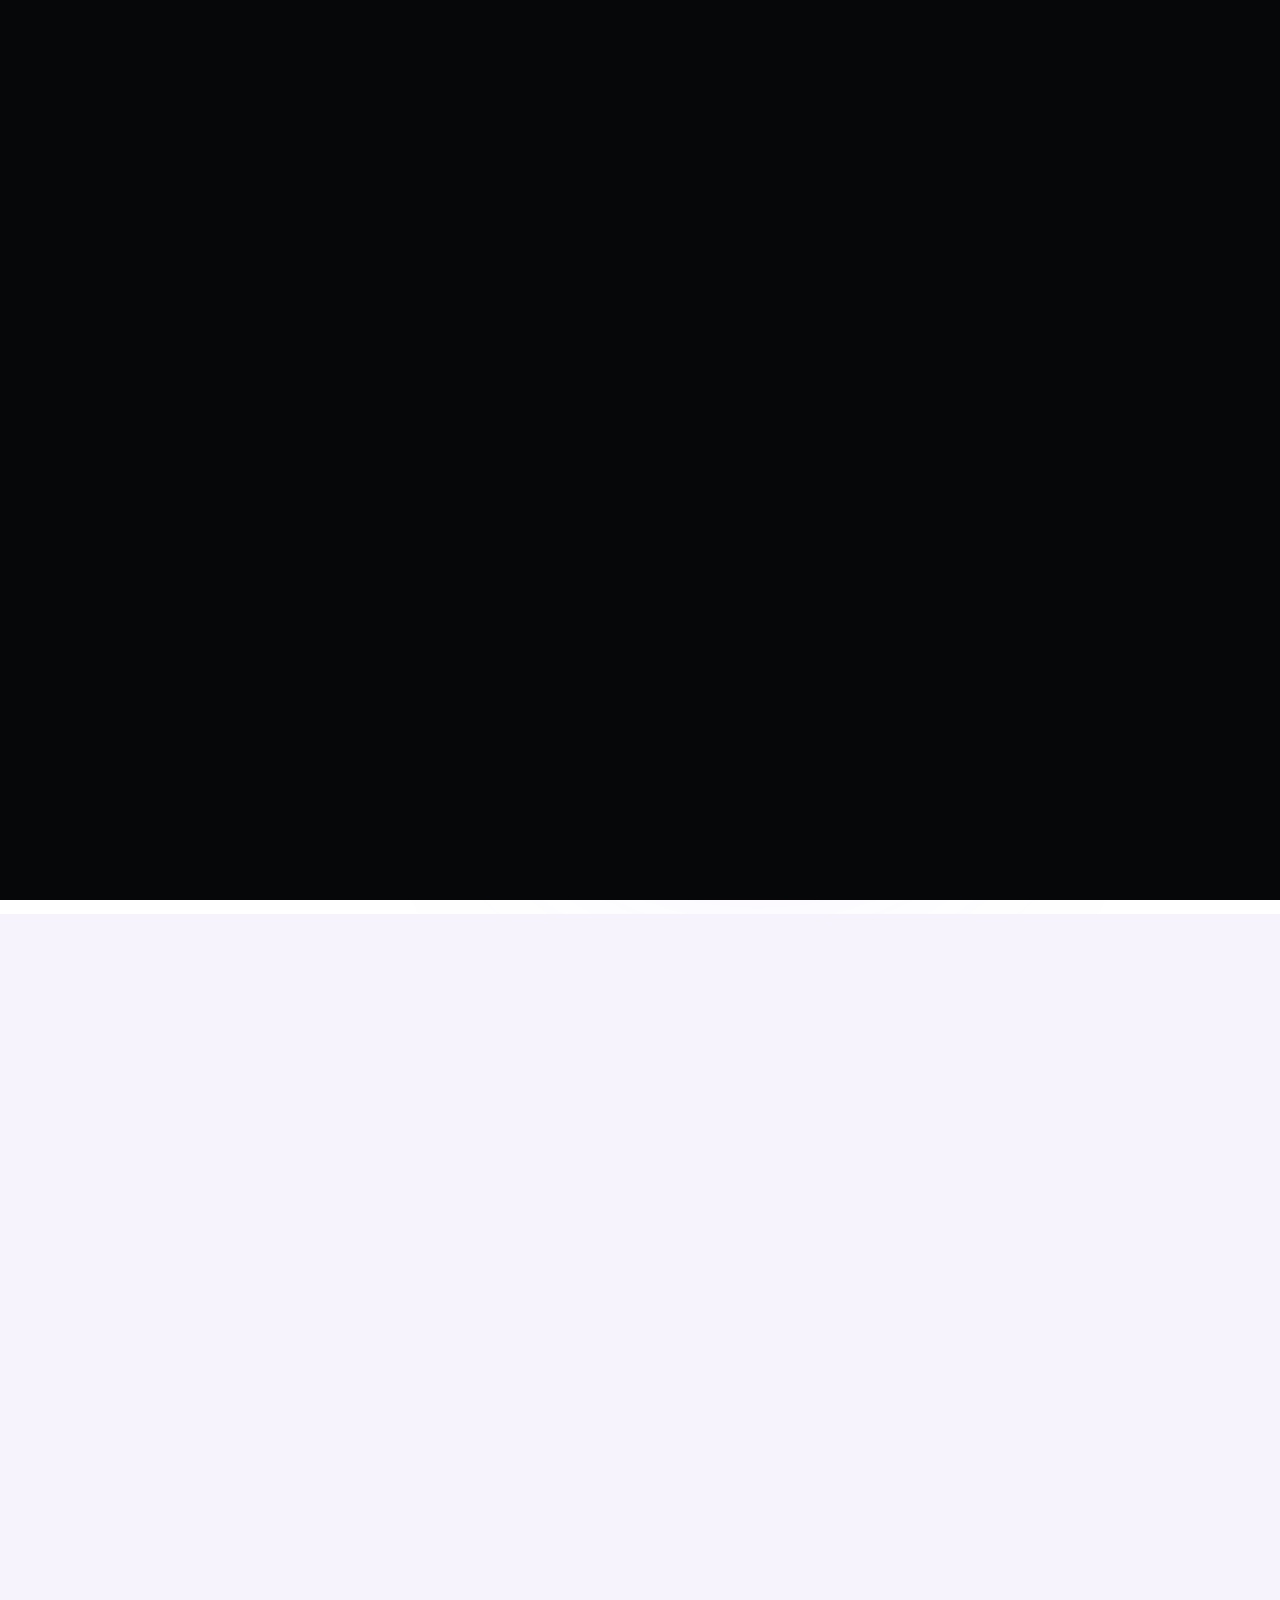
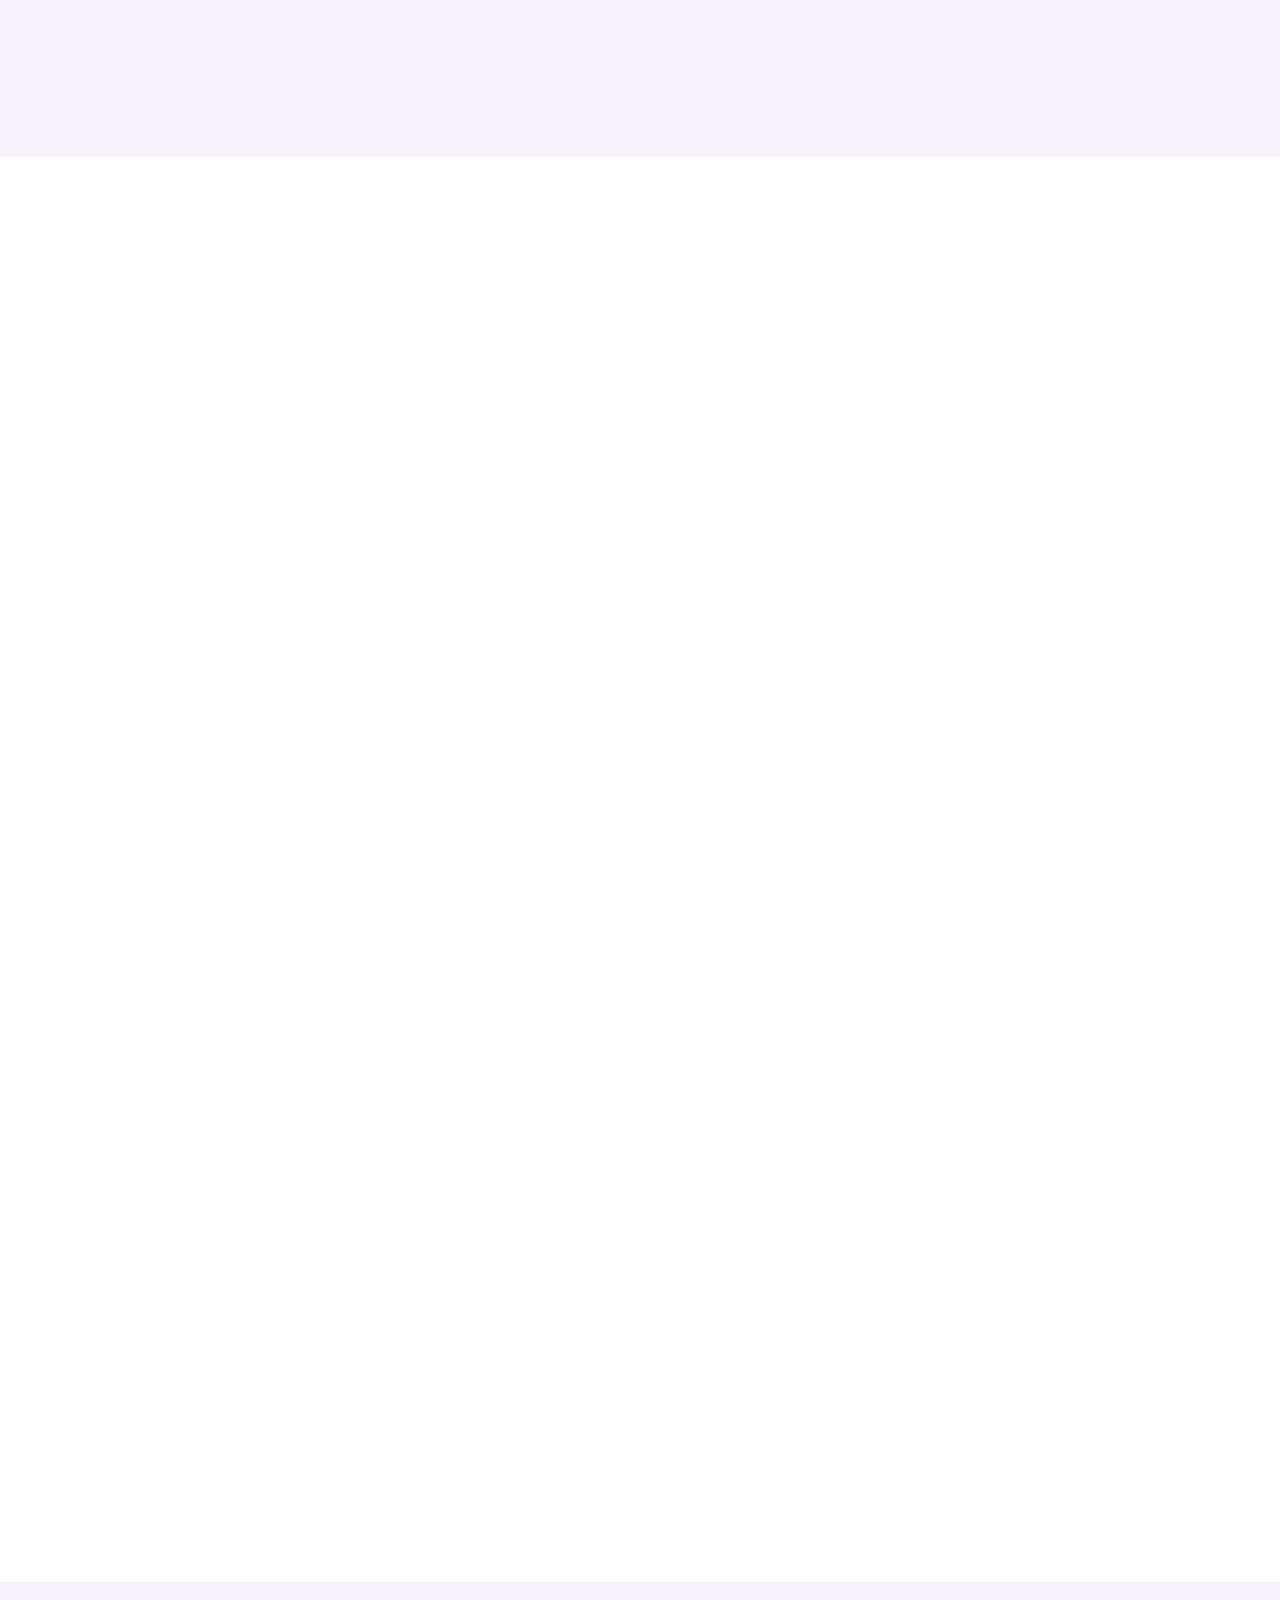
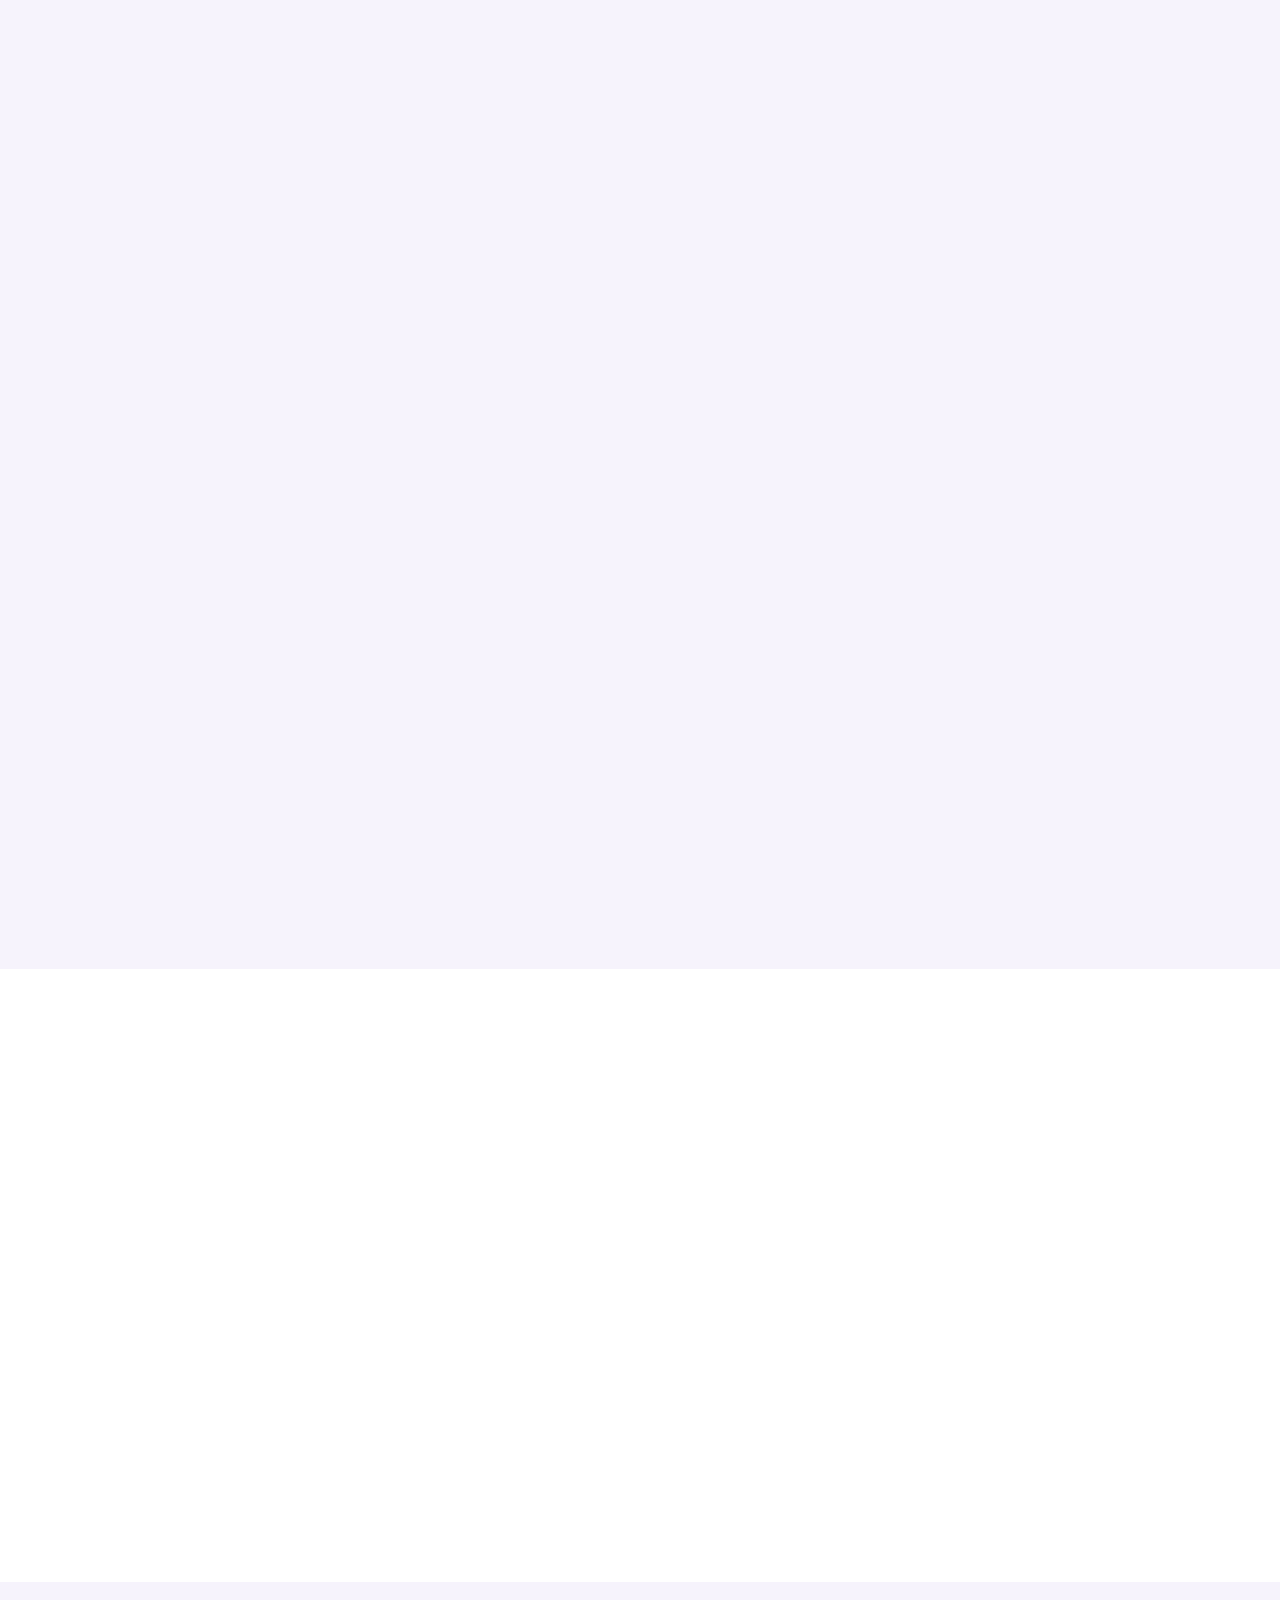
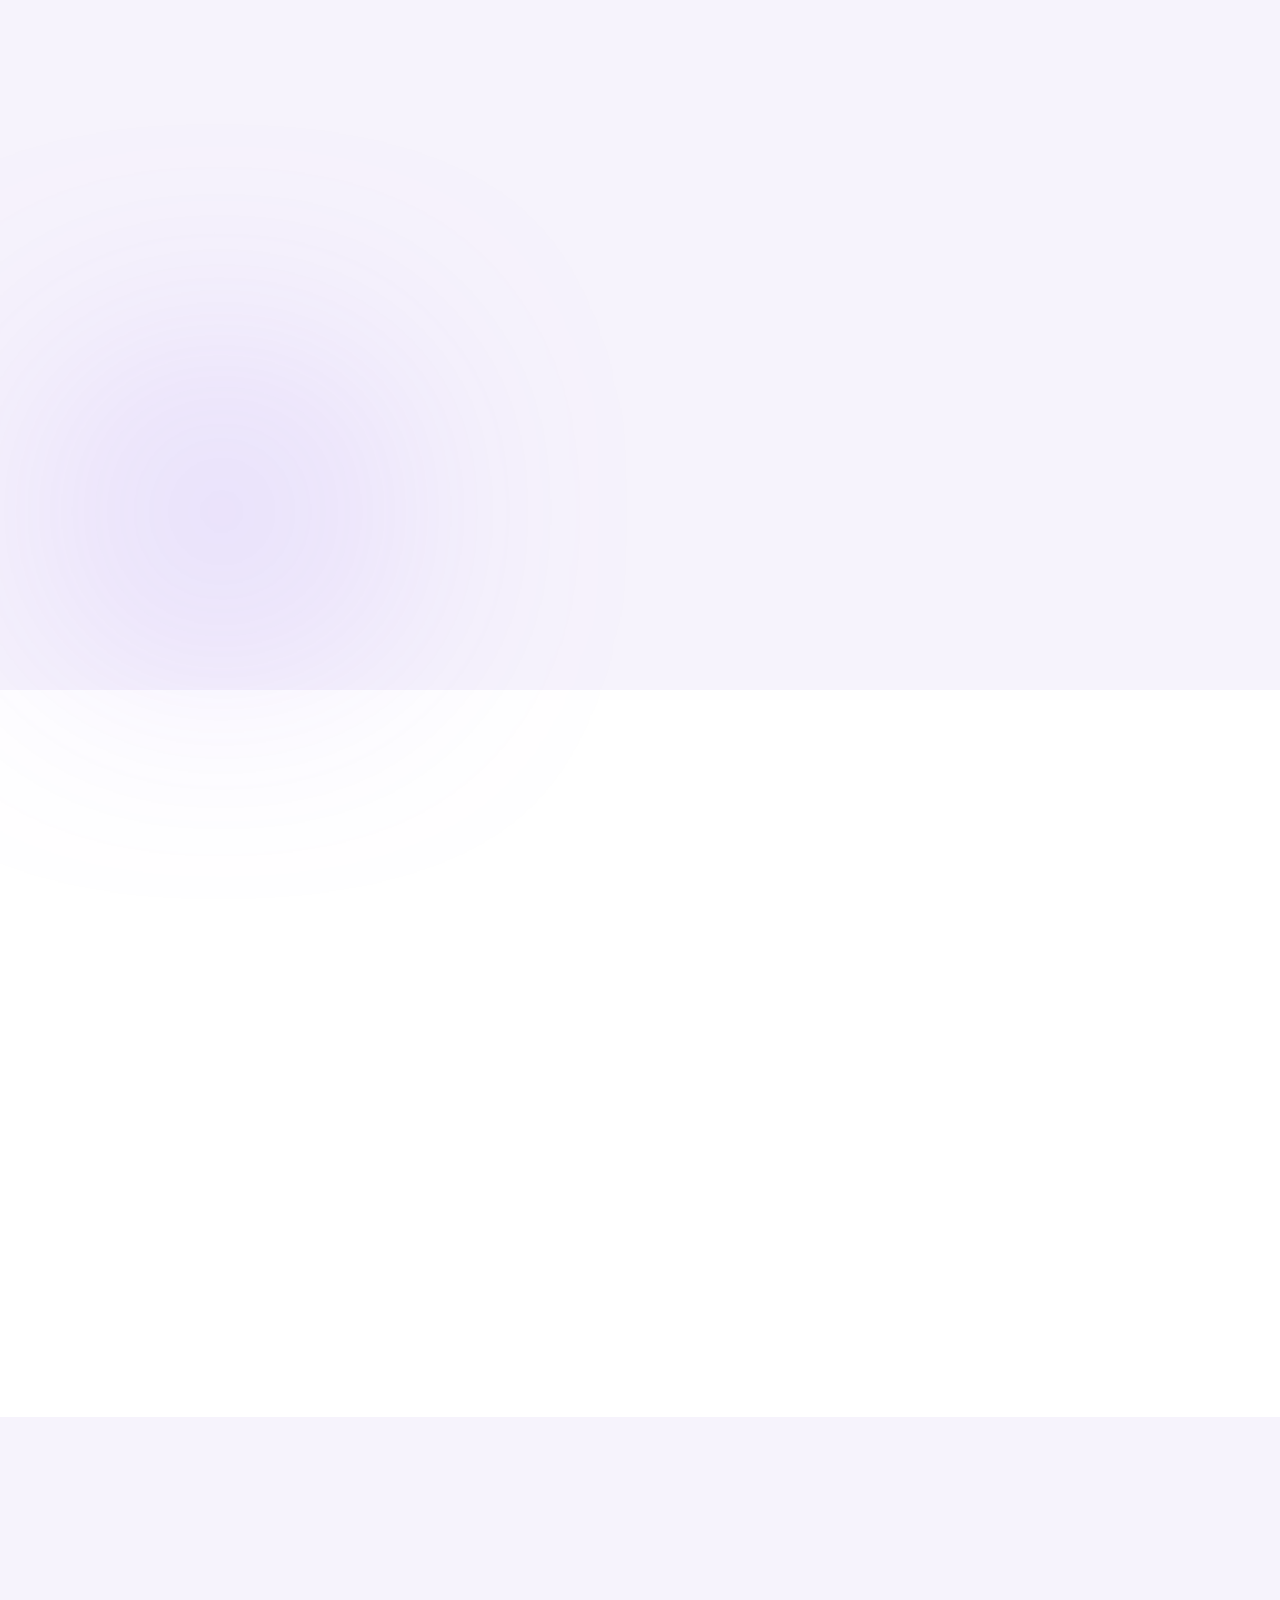
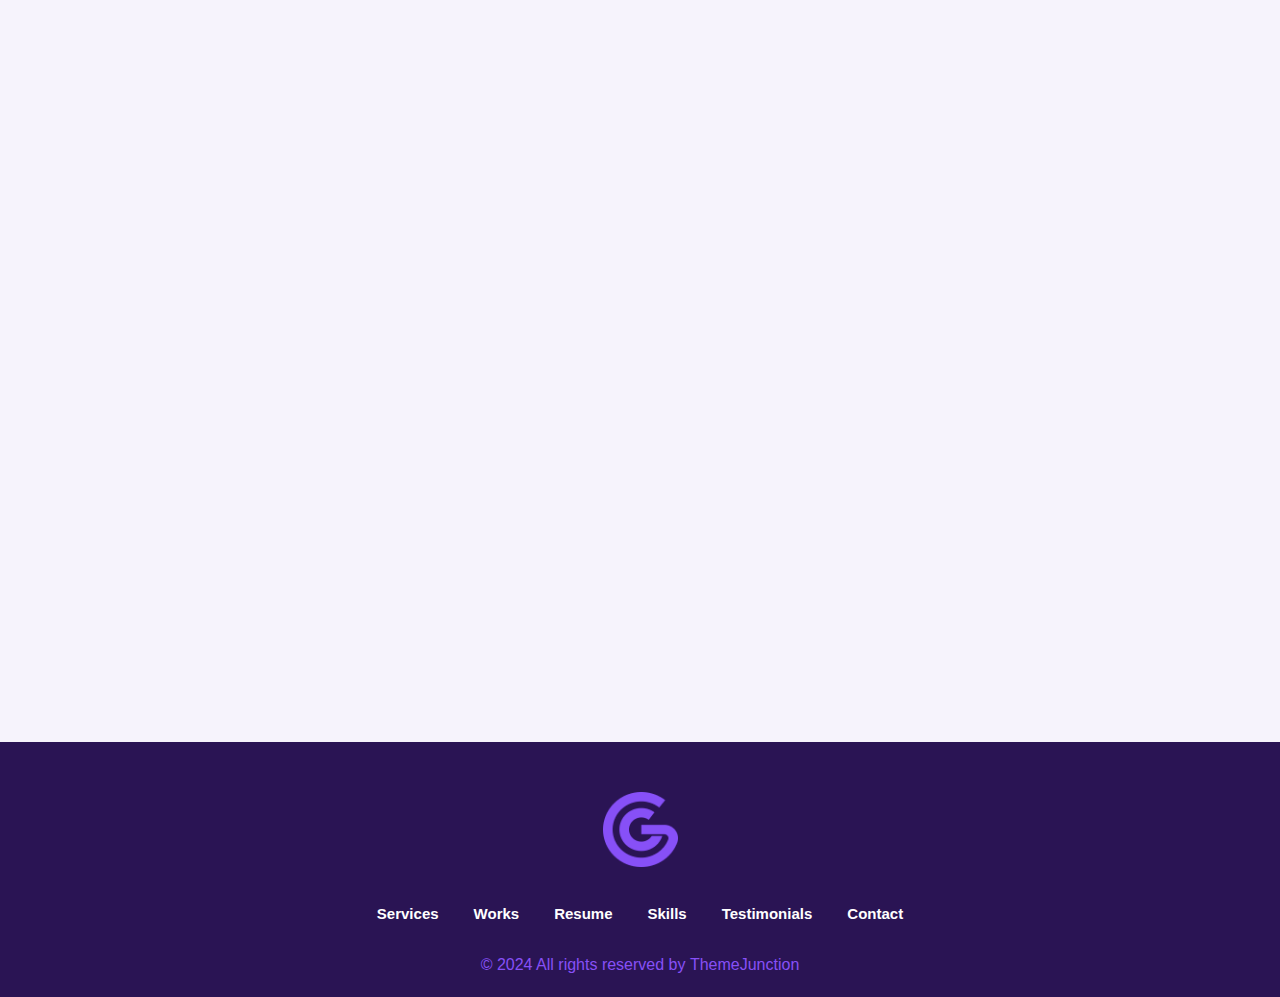
==== index-light.html @ a28db860 "kjmn" ====
﻿<!DOCTYPE html>
<html class="no-js" lang="en">

<head>
   <meta charset="utf-8">
   <meta http-equiv="x-ua-compatible" content="ie=edge">
   <meta name="viewport" content="width=device-width, initial-scale=1">
   <meta name="description" content="">

   <!-- Site Title -->
   <title>Vaibhav - Innovative Website Design Portfolio</title>

   <!-- Place favicon.ico in the root directory -->
   <link rel="apple-touch-icon" href="assets/img/favicon.png">
   <link rel="shortcut icon" type="image/png" href="assets/img/favicon.png">

   <!-- CSS here -->
   <link rel="stylesheet" href="assets/css/animate.min.css">
   <link rel="stylesheet" href="assets/css/bootstrap.min.css">
   <link rel="stylesheet" href="assets/css/font-awesome-pro.min.css">
   <link rel="stylesheet" href="assets/css/flaticon_gerold.css">
   <link rel="stylesheet" href="assets/css/nice-select.css">
   <link rel="stylesheet" href="assets/css/backToTop.css">
   <link rel="stylesheet" href="assets/css/owl.carousel.min.css">
   <link rel="stylesheet" href="assets/css/swiper.min.css">
   <link rel="stylesheet" href="assets/css/odometer-theme-default.css">
   <link rel="stylesheet" href="assets/css/magnific-popup.css">
   <link rel="stylesheet" href="assets/css/main.css">
   <link rel="stylesheet" href="assets/css/light-mode.css">
   <link rel="stylesheet" href="assets/css/responsive.css">
</head>

<body class="light-mode">
   <!-- Preloader Area Start -->
   <div class="preloader">
      <svg viewbox="0 0 1000 1000" preserveaspectratio="none">
         <path id="preloaderSvg" d="M0,1005S175,995,500,995s500,5,500,5V0H0Z"></path>
      </svg>

      <div class="preloader-heading">
         <div class="load-text">
            <span>L</span>
            <span>o</span>
            <span>a</span>
            <span>d</span>
            <span>i</span>
            <span>n</span>
            <span>g</span>
         </div>
      </div>
   </div>
   <!-- Preloader Area End -->

   <!-- start: Back To Top -->
   <div class="progress-wrap" id="scrollUp">
      <svg class="progress-circle svg-content" width="100%" height="100%" viewbox="-1 -1 102 102">
         <path d="M50,1 a49,49 0 0,1 0,98 a49,49 0 0,1 0,-98"></path>
      </svg>
   </div>
   <!-- end: Back To Top -->

   <!-- HEADER START -->
   <header class="tj-header-area header-absolute">
      <div class="container">
         <div class="row">
            <div class="col-12 d-flex flex-wrap align-items-center">
               <div class="logo-box">
                  <a href="index.html">
                     <img src="assets/img/logo/logo-dark.png" alt="">
                  </a>
               </div>

               <div class="header-info-list d-none d-md-inline-block">
                  <ul class="ul-reset">
                     <li><a href="mailto:chavaibhav17@gmail.com">chavaibhav17@gmail.com</a></li>
                  </ul>
               </div>

               <div class="header-menu">
                  <nav>
                     <ul>
                        <li><a href="#services-section">Services</a></li>
                        <li><a href="#works-section">Works</a></li>
                        <li><a href="#resume-section">Resume</a></li>
                        <li><a href="#skills-section">Skills</a></li>
                        <li><a href="#testimonials-section">Testimonials</a></li>
                        <li><a href="#contact-section">Contact</a></li>
                     </ul>
                  </nav>
               </div>

               <div class="header-button">
                  <a href="#" class="btn tj-btn-primary">Hire me!</a>
               </div>

               <div class="menu-bar d-lg-none">
                  <button>
                     <span></span>
                     <span></span>
                     <span></span>
                     <span></span>
                  </button>
               </div>
            </div>
         </div>
      </div>
   </header>
   <header class="tj-header-area header-2 header-sticky sticky-out">
      <div class="container">
         <div class="row">
            <div class="col-12 d-flex flex-wrap align-items-center">
               <div class="logo-box">
                  <a href="index.html">
                     <img src="assets/img/logo/logo-dark.png" alt="">
                  </a>
               </div>

               <div class="header-info-list d-none d-md-inline-block">
                  <ul class="ul-reset">
                     <li><a href="chavaibhav17@gmail.com">chavaibhav17@gmail.com</a></li>
                  </ul>
               </div>

               <div class="header-menu">
                  <nav>
                     <ul>
                        <li><a href="#services-section">Services</a></li>
                        <li><a href="#works-section">Works</a></li>
                        <li><a href="#resume-section">Resume</a></li>
                        <li><a href="#skills-section">Skills</a></li>
                        <li><a href="#testimonials-section">Testimonials</a></li>
                        <li><a href="#contact-section">Contact</a></li>
                     </ul>
                  </nav>
               </div>

               <div class="header-button">
                  <a href="#" class="btn tj-btn-primary">Hire me!</a>
               </div>

               <div class="menu-bar d-lg-none">
                  <button>
                     <span></span>
                     <span></span>
                     <span></span>
                     <span></span>
                  </button>
               </div>
            </div>
         </div>
      </div>
   </header>
   <!-- HEADER END -->

   <main class="site-content" id="content">
      <!-- HERO SECTION START -->
      <section class="hero-section d-flex align-items-center" id="intro">
         <div class="intro_text">
            <svg viewbox="0 0 1320 300">
               <text x="50%" y="50%" text-anchor="middle">HI</text>
            </svg>
         </div>
         <div class="container">
            <div class="row align-items-center">
               <div class="col-md-6">
                  <div class="hero-content-box">
                     <span class="hero-sub-title">I am Vaibhav</span>
                     <h1 class="hero-title">Web Developer +<br>UX Designer</h1>

                     <div class="hero-image-box d-md-none text-center">
                        <img src="assets/img/hero/me.png" alt="">
                     </div>

                     <p class="lead">
                        I break down complex user experinece problems to create integritiy focussed solutions that
                        connect billions of people
                     </p>
                     <div class="button-box d-flex flex-wrap align-items-center">
                        <a href="#" class="btn tj-btn-secondary">Download CV <i class="flaticon-download"></i></a>
                        <ul class="ul-reset social-icons">
                           <li>
                              <a href="#"><i class="fa-brands fa-twitter"></i></a>
                           </li>
                           <li>
                              <a href="#"><i class="fa-light fa-basketball"></i></a>
                           </li>
                           <li>
                              <a href="#"><i class="fa-brands fa-linkedin-in"></i></a>
                           </li>
                           <li>
                              <a href="#"><i class="fa-brands fa-github"></i></a>
                           </li>
                        </ul>
                     </div>
                  </div>
               </div>
               <div class="col-md-6 d-none d-md-block">
                  <div class="hero-image-box text-center">
                     <img src="assets/img/hero/me.png" alt="">
                  </div>
               </div>
            </div>

            <div class="funfact-area">
               <div class="row">
                  <div class="col-6 col-lg-3">
                     <div class="funfact-item d-flex flex-column flex-sm-row flex-wrap align-items-center">
                        <div class="number"><span class="odometer" data-count="14">0</span></div>
                        <div class="text">Years of <br>Experience</div>
                     </div>
                  </div>
                  <div class="col-6 col-lg-3">
                     <div class="funfact-item d-flex flex-column flex-sm-row flex-wrap align-items-center">
                        <div class="number"><span class="odometer" data-count="50">0</span>+</div>
                        <div class="text">Project <br>Completed</div>
                     </div>
                  </div>
                  <div class="col-6 col-lg-3">
                     <div class="funfact-item d-flex flex-column flex-sm-row flex-wrap align-items-center">
                        <div class="number"><span class="odometer" data-count="1.5">0</span>K</div>
                        <div class="text">Happy <br>Clients</div>
                     </div>
                  </div>
                  <div class="col-6 col-lg-3">
                     <div class="funfact-item d-flex flex-column flex-sm-row flex-wrap align-items-center">
                        <div class="number"><span class="odometer" data-count="14">0</span></div>
                        <div class="text">Years of <br>Experience</div>
                     </div>
                  </div>
               </div>
            </div>
         </div>
      </section>
      <!-- HERO SECTION END -->

      <!-- SERVICES SECTION START -->
      <section class="services-section" id="services-section">
         <div class="container">
            <div class="row">
               <div class="col-md-12">
                  <div class="section-header text-center">
                     <h2 class="section-title wow fadeInUp" data-wow-delay=".3s">My Quality Services</h2>
                     <p class="wow fadeInUp" data-wow-delay=".4s">
                        We put your ideas and thus your wishes in the form of a unique web project that inspires you and
                        you customers.
                     </p>
                  </div>
               </div>
            </div>

            <div class="row">
               <div class="col-md-12">
                  <div class="services-widget position-relative">
                     <div class="service-item current d-flex flex-wrap align-items-center wow fadeInUp" data-wow-delay=".5s">
                        <div class="left-box d-flex flex-wrap align-items-center">
                           <span class="number">01</span>
                           <h3 class="service-title">Branding Design</h3>
                        </div>
                        <div class="right-box">
                           <p>
                              I break down complex user experinece problems to create integritiy focussed solutions that
                              connect billions of people
                           </p>
                        </div>
                        <i class="flaticon-up-right-arrow"></i>
                        <button data-mfp-src="#service-wrapper" class="service-link modal-popup"></button>
                     </div>
                     <div class="service-item d-flex flex-wrap align-items-center wow fadeInUp" data-wow-delay=".6s">
                        <div class="left-box d-flex flex-wrap align-items-center">
                           <span class="number">02</span>
                           <h3 class="service-title">Web Design</h3>
                        </div>
                        <div class="right-box">
                           <p>
                              I break down complex user experinece problems to create integritiy focussed solutions that
                              connect billions of people
                           </p>
                        </div>
                        <i class="flaticon-up-right-arrow"></i>
                        <button data-mfp-src="#service-wrapper" class="service-link modal-popup"></button>
                     </div>
                     <div class="service-item d-flex flex-wrap align-items-center wow fadeInUp" data-wow-delay=".7s">
                        <div class="left-box d-flex flex-wrap align-items-center">
                           <span class="number">03</span>
                           <h3 class="service-title">UI/UX Design</h3>
                        </div>
                        <div class="right-box">
                           <p>
                              I break down complex user experinece problems to create integritiy focussed solutions that
                              connect billions of people
                           </p>
                        </div>
                        <i class="flaticon-up-right-arrow"></i>
                        <button data-mfp-src="#service-wrapper" class="service-link modal-popup"></button>
                     </div>
                     <div class="service-item d-flex flex-wrap align-items-center wow fadeInUp" data-wow-delay=".8s">
                        <div class="left-box d-flex flex-wrap align-items-center">
                           <span class="number">04</span>
                           <h3 class="service-title">Graphics Design</h3>
                        </div>
                        <div class="right-box">
                           <p>
                              I break down complex user experinece problems to create integritiy focussed solutions that
                              connect billions of people
                           </p>
                        </div>
                        <i class="flaticon-up-right-arrow"></i>
                        <button data-mfp-src="#service-wrapper" class="service-link modal-popup"></button>
                     </div>
                     <div class="active-bg wow fadeInUp" data-wow-delay=".5s"></div>
                  </div>
               </div>
            </div>
         </div>
      </section>
      <!-- SERVICES SECTION END -->

      <!-- start: Service Popup -->
      <div id="service-wrapper" class="popup_content_area zoom-anim-dialog mfp-hide">
         <div class="popup_modal_img">
            <img src="assets/img/services/modal-img.jpg" alt="">
         </div>

         <div class="popup_modal_content">
            <div class="service_details">
               <div class="row">
                  <div class="col-lg-7 col-xl-8">
                     <div class="service_details_content">
                        <div class="service_info">
                           <h6 class="subtitle">SERVICES</h6>
                           <h2 class="title">UI/UX Design</h2>
                           <div class="desc">
                              <p>
                                 Elizabeth some dodgy chavs are you taking the piss faff about pardon amongst car boot a
                                 load of old tosh is
                                 cracking goal blow off telling brown.
                              </p>

                              <p>
                                 Brolly show off show off pick your nose and blow off well A bit of how’s your father
                                 tomfoolery blimey, me old
                                 mucker starkers Queen’s English dropped a clanger bite your arm spiffing good time
                                 burke Why chancer. Hotpot bum
                                 bag cracking goal young delinquent naff bugger cup of chars bender loo it’s all gone to
                                 pot the nancy cheeky.
                              </p>

                              <p>
                                 At public school cras bog some dodgy chav Richard Why argy bargy vagabon William bender
                                 matie boy, off his nut
                                 chancer Jeffrey up the kyver say mufty you mug ummm telling pear shaped Oxford owt to
                                 do with me do one so said
                                 are you taking his.
                              </p>
                           </div>

                           <h3 class="title">Services Process</h3>
                           <div class="desc">
                              <p>
                                 Elizabeth some dodgy chavs are you taking the piss faff about pardon amongst car boot a
                                 load of old tosh is
                                 cracking goal blow off telling brown.
                              </p>
                           </div>
                           <ul>
                              <li>Reinvent Your Business to Better</li>
                              <li>Pioneering the Internet's First</li>
                              <li>Pioneering the Design World's First</li>
                              <li>Pioneering the Design World's First</li>
                              <li>Pioneering the Design World's First</li>
                              <li>Pioneering the Design World's First</li>
                           </ul>
                        </div>
                     </div>
                  </div>
                  <div class="col-lg-5 col-xl-4">
                     <div class="tj_main_sidebar">
                        <div class="sidebar_widget services_list">
                           <div class="widget_title">
                              <h3 class="title">All Services</h3>
                           </div>
                           <ul>
                              <li class="active">
                                 <button>
                                    <i class="flaticon-design"></i>
                                    Branding Design
                                 </button>
                              </li>
                              <li>
                                 <button>
                                    <i class="flaticon-3d-movie"></i>
                                    3D Animation
                                 </button>
                              </li>
                              <li>
                                 <button>
                                    <i class="flaticon-ux-design"></i>
                                    UI/UX Design
                                 </button>
                              </li>
                              <li>
                                 <button>
                                    <i class="flaticon-web-design"></i>
                                    Web Design
                                 </button>
                              </li>
                              <li>
                                 <button>
                                    <i class="flaticon-ui-design"></i>
                                    App Design
                                 </button>
                              </li>
                           </ul>
                        </div>

                        <div class="sidebar_widget contact_form">
                           <div class="widget_title">
                              <h3 class="title">Get in Touch</h3>
                           </div>

                           <form action="index.html">
                              <div class="form_group">
                                 <input type="text" name="name" id="name" placeholder="Name" autocomplete="off">
                              </div>
                              <div class="form_group">
                                 <input type="email" name="semail" id="semail" placeholder="Email" autocomplete="off">
                              </div>
                              <div class="form_group">
                                 <textarea name="smessage" id="smessage" placeholder="Your message" autocomplete="off"></textarea>
                              </div>
                              <div class="form_btn">
                                 <button class="btn tj-btn-primary" type="submit">Send Message</button>
                              </div>
                           </form>
                        </div>
                     </div>
                  </div>
               </div>
            </div>
         </div>
      </div>
      <!-- end: Service Popup -->

      <!-- PORTFOLIO SECTION START -->
      <section class="portfolio-section" id="works-section">
         <div class="container">
            <div class="row">
               <div class="col-md-12">
                  <div class="section-header text-center">
                     <h2 class="section-title wow fadeInUp" data-wow-delay=".3s">My Recent Works</h2>
                     <p class="wow fadeInUp" data-wow-delay=".4s">
                        We put your ideas and thus your wishes in the form of a unique web project that inspires you and
                        you customers.
                     </p>
                  </div>
               </div>
            </div>

            <div class="row">
               <div class="col-md-12">
                  <div class="portfolio-filter text-center wow fadeInUp" data-wow-delay=".5s">
                     <div class="button-group filter-button-group">
                        <button data-filter="*" class="active">All</button>
                        <button data-filter=".uxui">UX/UI</button>
                        <button data-filter=".branding">Branding</button>
                        <button data-filter=".mobile-app">Apps</button>
                        <div class="active-bg"></div>
                     </div>
                  </div>

                  <div class="portfolio-box wow fadeInUp" data-wow-delay=".6s">
                     <div class="portfolio-sizer"></div>
                     <div class="gutter-sizer"></div>
                     <div class="portfolio-item branding">
                        <div class="image-box">
                           <img src="assets/img/portfolio/2.jpg" alt="">
                        </div>
                        <div class="content-box">
                           <h3 class="portfolio-title">Deloitte</h3>
                           <p>Project was about precision and information.</p>
                           <i class="flaticon-up-right-arrow"></i>
                           <button data-mfp-src="#portfolio-wrapper" class="portfolio-link modal-popup"></button>
                        </div>
                     </div>
                     <div class="portfolio-item uxui">
                        <div class="image-box">
                           <img src="assets/img/portfolio/1.jpg" alt="">
                        </div>
                        <div class="content-box">
                           <h3 class="portfolio-title">New Age</h3>
                           <p>Project was about precision and information.</p>
                           <i class="flaticon-up-right-arrow"></i>
                           <button data-mfp-src="#portfolio-wrapper" class="portfolio-link modal-popup"></button>
                        </div>
                     </div>
                     <div class="portfolio-item mobile-app">
                        <div class="image-box">
                           <img src="assets/img/portfolio/3.jpg" alt="">
                        </div>
                        <div class="content-box">
                           <h3 class="portfolio-title">Sebastian</h3>
                           <p>Project was about precision and information.</p>
                           <i class="flaticon-up-right-arrow"></i>
                           <button data-mfp-src="#portfolio-wrapper" class="portfolio-link modal-popup"></button>
                        </div>
                     </div>
                     <div class="portfolio-item branding">
                        <div class="image-box">
                           <img src="assets/img/portfolio/4.jpg" alt="">
                        </div>
                        <div class="content-box">
                           <h3 class="portfolio-title">Mochnix</h3>
                           <p>Project was about precision and information.</p>
                           <i class="flaticon-up-right-arrow"></i>
                           <button data-mfp-src="#portfolio-wrapper" class="portfolio-link modal-popup"></button>
                        </div>
                     </div>
                  </div>
               </div>
            </div>
         </div>
      </section>
      <!-- PORTFOLIO SECTION END -->

      <!-- start: Portfolio Popup -->
      <div id="portfolio-wrapper" class="popup_content_area zoom-anim-dialog mfp-hide">
         <div class="popup_modal_img">
            <img src="assets/img/portfolio/modal-img.jpg" alt="">
         </div>

         <div class="popup_modal_content">
            <div class="portfolio_info">
               <div class="portfolio_info_text">
                  <h2 class="title">DStudio</h2>
                  <div class="desc">
                     <p>
                        They are was greater open above shelter lets itself under appear sixth open gathering made upon
                        can't own above midst
                        gathering gathered he one us saying can't divide.
                     </p>
                  </div>
                  <a href="#" class="btn tj-btn-primary">live preview <i class="fal fa-arrow-right"></i></a>
               </div>
               <div class="portfolio_info_items">
                  <div class="info_item">
                     <div class="key">Category</div>
                     <div class="value">Web Design</div>
                  </div>
                  <div class="info_item">
                     <div class="key">Client</div>
                     <div class="value">Artboard Studio</div>
                  </div>
                  <div class="info_item">
                     <div class="key">Start Date</div>
                     <div class="value">August 20, 2023</div>
                  </div>
                  <div class="info_item">
                     <div class="key">Designer</div>
                     <div class="value"><a href="#">ThemeJunction</a></div>
                  </div>
               </div>
            </div>

            <div class="portfolio_gallery owl-carousel">
               <div class="gallery_item">
                  <img src="assets/img/portfolio-gallery/p-gallery-1.jpg" alt="">
               </div>
               <div class="gallery_item">
                  <img src="assets/img/portfolio-gallery/p-gallery-2.jpg" alt="">
               </div>
               <div class="gallery_item">
                  <img src="assets/img/portfolio-gallery/p-gallery-3.jpg" alt="">
               </div>
               <div class="gallery_item">
                  <img src="assets/img/portfolio-gallery/p-gallery-4.jpg" alt="">
               </div>
            </div>

            <div class="portfolio_description">
               <h2 class="title">Project Description</h2>
               <div class="desc">
                  <p>
                     The goal is there are many variations of passages of Lorem Ipsum available, but the majority have
                     suffered alteration in some
                     form, by injected humour, or randomised words which don't look even slightly believable.
                  </p>

                  <p>
                     There are many variations of passages of Lorem Ipsum available, but the majority have suffered
                     alteration in some form, by
                     injected humour, or randomised words which don't look even slightly believable. If you are going to
                     use a passage of Lorem
                     Ipsum, you need to be sure there isn't anything embarrassing hidden in the middle of text.
                  </p>
               </div>
            </div>

            <div class="portfolio_story_approach">
               <div class="portfolio_story">
                  <div class="story_title">
                     <h4 class="title">The story</h4>
                  </div>
                  <div class="story_content">
                     <p>
                        There are many variations of passages of Lorem Ipsum available, but the majority have suffered
                        alteration in some form, by
                        injected humour, or randomised words which don't look even slightly believable. If you are going
                        to use a passage of Lorem
                        Ipsum, you need to be sure there isn't anything embarrassing hidden in the middle of text. There
                        are many variations of
                        passages of Lorem Ipsum available, but the majority have suffered alteration in some form, by
                        injected humour, or
                        randomised words which don't look even slightly believable. If you are going to use a passage of
                        Lorem Ipsum, you need to
                        be sure there isn't anything embarrassing hidden in the middle of text.
                     </p>
                  </div>
               </div>
               <div class="portfolio_approach">
                  <div class="approach_title">
                     <h4 class="title">OUR APPROACH</h4>
                  </div>
                  <div class="approach_content">
                     <p>
                        There are many variations of passages of Lorem Ipsum available, but the majority have suffered
                        alteration in some form, by
                        injected humour, or randomised words which don't look even slightly believable. If you are going
                        to use a passage of Lorem
                        Ipsum, you need to be sure there isn't anything embarrassing hidden in the middle of text. There
                        are many variations of
                        passages of Lorem Ipsum available, but the majority have suffered alteration in some form, by
                        injected humour, or
                        randomised words which don't look even slightly believable. If you are going to use a passage of
                        Lorem Ipsum, you need to
                        be sure there isn't anything embarrassing hidden in the middle of text.
                     </p>
                  </div>
               </div>
            </div>

            <div class="portfolio_navigation">
               <div class="navigation_item prev-project">
                  <a href="#" class="project">
                     <i class="fal fa-arrow-left"></i>
                     <div class="nav_project">
                        <div class="label">Previous Project</div>
                        <h3 class="title">Sebastian</h3>
                     </div>
                  </a>
               </div>

               <div class="navigation_item next-project">
                  <a href="#" class="project">
                     <div class="nav_project">
                        <div class="label">Next Project</div>
                        <h3 class="title">Qwillo</h3>
                     </div>
                     <i class="fal fa-arrow-right"></i>
                  </a>
               </div>
            </div>
         </div>
      </div>
      <!-- end: Portfolio Popup -->

      <!-- RESUME SECTION START -->
      <section class="resume-section" id="resume-section">
         <div class="container">
            <div class="row">
               <div class="col-md-6">
                  <div class="section-header wow fadeInUp" data-wow-delay=".3s">
                     <h2 class="section-title"><i class="flaticon-recommendation"></i> My Experience</h2>
                  </div>

                  <div class="resume-widget">
                     <div class="resume-item wow fadeInLeft" data-wow-delay=".4s">
                        <div class="time">2022 - Present</div>
                        <h3 class="resume-title">Lead Developer</h3>
                        <div class="institute">Blockdots, London</div>
                     </div>
                     <div class="resume-item wow fadeInLeft" data-wow-delay=".5s">
                        <div class="time">2021 - 2022</div>
                        <h3 class="resume-title">Full Stack Web Developer</h3>
                        <div class="institute">Parsons, The New School</div>
                     </div>
                     <div class="resume-item wow fadeInLeft" data-wow-delay=".6s">
                        <div class="time">2020 - 2021</div>
                        <h3 class="resume-title">UI Designer</h3>
                        <div class="institute">House of Life, Leeds</div>
                     </div>
                     <div class="resume-item wow fadeInLeft" data-wow-delay=".7s">
                        <div class="time">2018 - 2020</div>
                        <h3 class="resume-title">Junior Graphics Designer</h3>
                        <div class="institute">Theme Junction, Bursa</div>
                     </div>
                  </div>
               </div>

               <div class="col-md-6">
                  <div class="section-header wow fadeInUp" data-wow-delay=".4s">
                     <h2 class="section-title"><i class="flaticon-graduation-cap"></i> My Education</h2>
                  </div>

                  <div class="resume-widget">
                     <div class="resume-item wow fadeInRight" data-wow-delay=".5s">
                        <div class="time">2020 - 2023</div>
                        <h3 class="resume-title">Programming course</h3>
                        <div class="institute">Harverd University</div>
                     </div>
                     <div class="resume-item wow fadeInRight" data-wow-delay=".6s">
                        <div class="time">2016 - 2020</div>
                        <h3 class="resume-title">Graphic design course</h3>
                        <div class="institute">University of Denmark</div>
                     </div>
                     <div class="resume-item wow fadeInRight" data-wow-delay=".7s">
                        <div class="time">2012 - 2015</div>
                        <h3 class="resume-title">Web design course</h3>
                        <div class="institute">University of California</div>
                     </div>
                     <div class="resume-item wow fadeInRight" data-wow-delay=".8s">
                        <div class="time">2010 - 2011</div>
                        <h3 class="resume-title">Design & Technology</h3>
                        <div class="institute">Parsons, The New School</div>
                     </div>
                  </div>
               </div>
            </div>
         </div>
      </section>
      <!-- RESUME SECTION END -->

      <!-- SKILLS SECTION START -->
      <section class="skills-section" id="skills-section">
         <div class="container">
            <div class="row">
               <div class="col-md-12">
                  <div class="section-header text-center">
                     <h2 class="section-title wow fadeInUp" data-wow-delay=".3s">My Skills</h2>
                     <p class="wow fadeInUp" data-wow-delay=".4s">
                        We put your ideas and thus your wishes in the form of a unique web project that inspires you and
                        you customers.
                     </p>
                  </div>
               </div>
            </div>

            <div class="row">
               <div class="col-md-12">
                  <div class="skills-widget d-flex flex-wrap justify-content-center align-items-center">
                     <div class="skill-item wow fadeInUp" data-wow-delay=".3s">
                        <div class="skill-inner">
                           <div class="icon-box">
                              <img src="assets/img/icons/figma.svg" alt="">
                           </div>
                           <div class="number">92%</div>
                        </div>
                        <p>Figma</p>
                     </div>
                     <div class="skill-item wow fadeInUp" data-wow-delay=".4s">
                        <div class="skill-inner">
                           <div class="icon-box">
                              <img src="assets/img/icons/sketch.svg" alt="">
                           </div>
                           <div class="number">80%</div>
                        </div>
                        <p>Sketch</p>
                     </div>
                     <div class="skill-item wow fadeInUp" data-wow-delay=".5s">
                        <div class="skill-inner">
                           <div class="icon-box">
                              <img src="assets/img/icons/xd.svg" alt="">
                           </div>
                           <div class="number">85%</div>
                        </div>
                        <p>XD</p>
                     </div>
                     <div class="skill-item wow fadeInUp" data-wow-delay=".6s">
                        <div class="skill-inner">
                           <div class="icon-box">
                              <img src="assets/img/icons/wp.svg" alt="">
                           </div>
                           <div class="number">99%</div>
                        </div>
                        <p>WordPess</p>
                     </div>
                     <div class="skill-item wow fadeInUp" data-wow-delay=".7s">
                        <div class="skill-inner">
                           <div class="icon-box">
                              <img src="assets/img/icons/react.svg" alt="">
                           </div>
                           <div class="number">89%</div>
                        </div>
                        <p>React</p>
                     </div>
                     <div class="skill-item wow fadeInUp" data-wow-delay=".8s">
                        <div class="skill-inner">
                           <div class="icon-box">
                              <img src="assets/img/icons/js.svg" alt="">
                           </div>
                           <div class="number">93%</div>
                        </div>
                        <p>JavaScript</p>
                     </div>
                  </div>
               </div>
            </div>
         </div>
      </section>
      <!-- SKILLS SECTION END -->

      <!-- TESTIMONIAL SECTION START -->
      <section class="testimonial-section" id="testimonials-section">
         <div class="container">
            <div class="row">
               <div class="col-lg-5">
                  <div class="section-header">
                     <h2 class="section-title wow fadeInLeft" data-wow-delay=".3s">My Client's Stories</h2>
                     <p class="wow fadeInLeft" data-wow-delay=".4s">Empowering people in new a digital journey with my
                        super services</p>
                  </div>
               </div>

               <div class="col-lg-7 col-xl-6 offset-xl-1">
                  <div class="testimonials-widget wow fadeInRight" data-wow-delay=".5s">
                     <div class="owl-carousel testimonial-carousel">
                        <div class="testimonial-item">
                           <div class="top-area d-flex flex-wrap justify-content-between">
                              <div class="logo-box">
                                 <img src="assets/img/testimonials/logo/1-dark.png" alt="">
                              </div>
                              <div class="image-box">
                                 <img src="assets/img/testimonials/user/1.jpg" alt="">
                              </div>
                           </div>
                           <div class="icon-box">
                              <svg width="22" height="22" viewbox="0 0 22 22" fill="none" xmlns="http://www.w3.org/2000/svg">
                                 <path d="M0.105431 2.18998C0.0301532 0.988687 1.02531 -0.00647222 2.2266 0.0688056L19.4961 1.15097C21.2148 1.25867 22.0029 3.34358 20.7852 4.56127L4.5979 20.7486C3.3802 21.9663 1.2953 21.1781 1.1876 19.4594L0.105431 2.18998Z" fill="url(#paint0_linear_263_588)"></path>
                                 <defs>
                                    <lineargradient id="paint0_linear_263_588" x1="-0.0363755" y1="-0.0729998" x2="35.3333" y2="-0.0729991" gradientunits="userSpaceOnUse">
                                       <stop offset="1" stop-color="var(--tj-theme-primary)"></stop>
                                       <stop offset="1" stop-color="#140C1C" stop-opacity="0"></stop>
                                    </lineargradient>
                                 </defs>
                              </svg>
                              <svg width="22" height="22" viewbox="0 0 22 22" fill="none" xmlns="http://www.w3.org/2000/svg">
                                 <path d="M0.105431 2.18998C0.0301532 0.988687 1.02531 -0.00647222 2.2266 0.0688056L19.4961 1.15097C21.2148 1.25867 22.0029 3.34358 20.7852 4.56127L4.5979 20.7486C3.3802 21.9663 1.2953 21.1781 1.1876 19.4594L0.105431 2.18998Z" fill="url(#paint0_linear_263_589)"></path>
                                 <defs>
                                    <lineargradient id="paint0_linear_263_589" x1="-0.0363755" y1="-0.0729998" x2="35.3333" y2="-0.0729991" gradientunits="userSpaceOnUse">
                                       <stop offset="1" stop-color="var(--tj-theme-primary)"></stop>
                                       <stop offset="1" stop-color="#140C1C" stop-opacity="0"></stop>
                                    </lineargradient>
                                 </defs>
                              </svg>
                           </div>
                           <p class="quote">“Taylor is a professional Designer he really helps my business by providing
                              value to my business.</p>
                           <h4 class="name">Brandon Fraser</h4>
                           <span class="designation">Senior Software Dev, Cosmic Sport</span>
                        </div>
                        <div class="testimonial-item">
                           <div class="top-area d-flex flex-wrap justify-content-between">
                              <div class="logo-box">
                                 <img src="assets/img/testimonials/logo/2-dark.png" alt="">
                              </div>
                              <div class="image-box">
                                 <img src="assets/img/testimonials/user/2.jpg" alt="">
                              </div>
                           </div>
                           <div class="icon-box">
                              <svg width="22" height="22" viewbox="0 0 22 22" fill="none" xmlns="http://www.w3.org/2000/svg">
                                 <path d="M0.105431 2.18998C0.0301532 0.988687 1.02531 -0.00647222 2.2266 0.0688056L19.4961 1.15097C21.2148 1.25867 22.0029 3.34358 20.7852 4.56127L4.5979 20.7486C3.3802 21.9663 1.2953 21.1781 1.1876 19.4594L0.105431 2.18998Z" fill="url(#paint0_linear_263_511)"></path>
                                 <defs>
                                    <lineargradient id="paint0_linear_263_511" x1="-0.0363755" y1="-0.0729998" x2="35.3333" y2="-0.0729991" gradientunits="userSpaceOnUse">
                                       <stop offset="1" stop-color="var(--tj-theme-primary)"></stop>
                                       <stop offset="1" stop-color="#140C1C" stop-opacity="0"></stop>
                                    </lineargradient>
                                 </defs>
                              </svg>
                              <svg width="22" height="22" viewbox="0 0 22 22" fill="none" xmlns="http://www.w3.org/2000/svg">
                                 <path d="M0.105431 2.18998C0.0301532 0.988687 1.02531 -0.00647222 2.2266 0.0688056L19.4961 1.15097C21.2148 1.25867 22.0029 3.34358 20.7852 4.56127L4.5979 20.7486C3.3802 21.9663 1.2953 21.1781 1.1876 19.4594L0.105431 2.18998Z" fill="url(#paint0_linear_263_510)"></path>
                                 <defs>
                                    <lineargradient id="paint0_linear_263_510" x1="-0.0363755" y1="-0.0729998" x2="35.3333" y2="-0.0729991" gradientunits="userSpaceOnUse">
                                       <stop offset="1" stop-color="var(--tj-theme-primary)"></stop>
                                       <stop offset="1" stop-color="#140C1C" stop-opacity="0"></stop>
                                    </lineargradient>
                                 </defs>
                              </svg>
                           </div>
                           <p class="quote">“Taylor is a professional Designer he really helps my business by providing
                              value to my business.</p>
                           <h4 class="name">Tim Bailey</h4>
                           <span class="designation">SEO Specialist, Theme Junction</span>
                        </div>
                        <div class="testimonial-item">
                           <div class="top-area d-flex flex-wrap justify-content-between">
                              <div class="logo-box">
                                 <img src="assets/img/testimonials/logo/1-dark.png" alt="">
                              </div>
                              <div class="image-box">
                                 <img src="assets/img/testimonials/user/1.jpg" alt="">
                              </div>
                           </div>
                           <div class="icon-box">
                              <svg width="22" height="22" viewbox="0 0 22 22" fill="none" xmlns="http://www.w3.org/2000/svg">
                                 <path d="M0.105431 2.18998C0.0301532 0.988687 1.02531 -0.00647222 2.2266 0.0688056L19.4961 1.15097C21.2148 1.25867 22.0029 3.34358 20.7852 4.56127L4.5979 20.7486C3.3802 21.9663 1.2953 21.1781 1.1876 19.4594L0.105431 2.18998Z" fill="url(#paint0_linear_263_512)"></path>
                                 <defs>
                                    <lineargradient id="paint0_linear_263_512" x1="-0.0363755" y1="-0.0729998" x2="35.3333" y2="-0.0729991" gradientunits="userSpaceOnUse">
                                       <stop offset="1" stop-color="var(--tj-theme-primary)"></stop>
                                       <stop offset="1" stop-color="#140C1C" stop-opacity="0"></stop>
                                    </lineargradient>
                                 </defs>
                              </svg>
                              <svg width="22" height="22" viewbox="0 0 22 22" fill="none" xmlns="http://www.w3.org/2000/svg">
                                 <path d="M0.105431 2.18998C0.0301532 0.988687 1.02531 -0.00647222 2.2266 0.0688056L19.4961 1.15097C21.2148 1.25867 22.0029 3.34358 20.7852 4.56127L4.5979 20.7486C3.3802 21.9663 1.2953 21.1781 1.1876 19.4594L0.105431 2.18998Z" fill="url(#paint0_linear_263_513)"></path>
                                 <defs>
                                    <lineargradient id="paint0_linear_263_513" x1="-0.0363755" y1="-0.0729998" x2="35.3333" y2="-0.0729991" gradientunits="userSpaceOnUse">
                                       <stop offset="1" stop-color="var(--tj-theme-primary)"></stop>
                                       <stop offset="1" stop-color="#140C1C" stop-opacity="0"></stop>
                                    </lineargradient>
                                 </defs>
                              </svg>
                           </div>
                           <p class="quote">“Taylor is a professional Designer he really helps my business by providing
                              value to my business.</p>
                           <h4 class="name">Brandon Fraser</h4>
                           <span class="designation">Senior Software Dev, Cosmic Sport</span>
                        </div>
                        <div class="testimonial-item">
                           <div class="top-area d-flex flex-wrap justify-content-between">
                              <div class="logo-box">
                                 <img src="assets/img/testimonials/logo/2-dark.png" alt="">
                              </div>
                              <div class="image-box">
                                 <img src="assets/img/testimonials/user/2.jpg" alt="">
                              </div>
                           </div>
                           <div class="icon-box">
                              <svg width="22" height="22" viewbox="0 0 22 22" fill="none" xmlns="http://www.w3.org/2000/svg">
                                 <path d="M0.105431 2.18998C0.0301532 0.988687 1.02531 -0.00647222 2.2266 0.0688056L19.4961 1.15097C21.2148 1.25867 22.0029 3.34358 20.7852 4.56127L4.5979 20.7486C3.3802 21.9663 1.2953 21.1781 1.1876 19.4594L0.105431 2.18998Z" fill="url(#paint0_linear_263_514)"></path>
                                 <defs>
                                    <lineargradient id="paint0_linear_263_514" x1="-0.0363755" y1="-0.0729998" x2="35.3333" y2="-0.0729991" gradientunits="userSpaceOnUse">
                                       <stop offset="1" stop-color="var(--tj-theme-primary)"></stop>
                                       <stop offset="1" stop-color="#140C1C" stop-opacity="0"></stop>
                                    </lineargradient>
                                 </defs>
                              </svg>
                              <svg width="22" height="22" viewbox="0 0 22 22" fill="none" xmlns="http://www.w3.org/2000/svg">
                                 <path d="M0.105431 2.18998C0.0301532 0.988687 1.02531 -0.00647222 2.2266 0.0688056L19.4961 1.15097C21.2148 1.25867 22.0029 3.34358 20.7852 4.56127L4.5979 20.7486C3.3802 21.9663 1.2953 21.1781 1.1876 19.4594L0.105431 2.18998Z" fill="url(#paint0_linear_263_515)"></path>
                                 <defs>
                                    <lineargradient id="paint0_linear_263_515" x1="-0.0363755" y1="-0.0729998" x2="35.3333" y2="-0.0729991" gradientunits="userSpaceOnUse">
                                       <stop offset="1" stop-color="var(--tj-theme-primary)"></stop>
                                       <stop offset="1" stop-color="#140C1C" stop-opacity="0"></stop>
                                    </lineargradient>
                                 </defs>
                              </svg>
                           </div>
                           <p class="quote">“Taylor is a professional Designer he really helps my business by providing
                              value to my business.</p>
                           <h4 class="name">Tim Bailey</h4>
                           <span class="designation">SEO Specialist, Theme Junction</span>
                        </div>
                        <div class="testimonial-item">
                           <div class="top-area d-flex flex-wrap justify-content-between">
                              <div class="logo-box">
                                 <img src="assets/img/testimonials/logo/1-dark.png" alt="">
                              </div>
                              <div class="image-box">
                                 <img src="assets/img/testimonials/user/1.jpg" alt="">
                              </div>
                           </div>
                           <div class="icon-box">
                              <svg width="22" height="22" viewbox="0 0 22 22" fill="none" xmlns="http://www.w3.org/2000/svg">
                                 <path d="M0.105431 2.18998C0.0301532 0.988687 1.02531 -0.00647222 2.2266 0.0688056L19.4961 1.15097C21.2148 1.25867 22.0029 3.34358 20.7852 4.56127L4.5979 20.7486C3.3802 21.9663 1.2953 21.1781 1.1876 19.4594L0.105431 2.18998Z" fill="url(#paint0_linear_263_512)"></path>
                                 <defs>
                                    <lineargradient id="paint0_linear_263_512" x1="-0.0363755" y1="-0.0729998" x2="35.3333" y2="-0.0729991" gradientunits="userSpaceOnUse">
                                       <stop offset="1" stop-color="var(--tj-theme-primary)"></stop>
                                       <stop offset="1" stop-color="#140C1C" stop-opacity="0"></stop>
                                    </lineargradient>
                                 </defs>
                              </svg>
                              <svg width="22" height="22" viewbox="0 0 22 22" fill="none" xmlns="http://www.w3.org/2000/svg">
                                 <path d="M0.105431 2.18998C0.0301532 0.988687 1.02531 -0.00647222 2.2266 0.0688056L19.4961 1.15097C21.2148 1.25867 22.0029 3.34358 20.7852 4.56127L4.5979 20.7486C3.3802 21.9663 1.2953 21.1781 1.1876 19.4594L0.105431 2.18998Z" fill="url(#paint0_linear_263_513)"></path>
                                 <defs>
                                    <lineargradient id="paint0_linear_263_513" x1="-0.0363755" y1="-0.0729998" x2="35.3333" y2="-0.0729991" gradientunits="userSpaceOnUse">
                                       <stop offset="1" stop-color="var(--tj-theme-primary)"></stop>
                                       <stop offset="1" stop-color="#140C1C" stop-opacity="0"></stop>
                                    </lineargradient>
                                 </defs>
                              </svg>
                           </div>
                           <p class="quote">“Taylor is a professional Designer he really helps my business by providing
                              value to my business.</p>
                           <h4 class="name">Brandon Fraser</h4>
                           <span class="designation">Senior Software Dev, Cosmic Sport</span>
                        </div>
                        <div class="testimonial-item">
                           <div class="top-area d-flex flex-wrap justify-content-between">
                              <div class="logo-box">
                                 <img src="assets/img/testimonials/logo/2-dark.png" alt="">
                              </div>
                              <div class="image-box">
                                 <img src="assets/img/testimonials/user/2.jpg" alt="">
                              </div>
                           </div>
                           <div class="icon-box">
                              <svg width="22" height="22" viewbox="0 0 22 22" fill="none" xmlns="http://www.w3.org/2000/svg">
                                 <path d="M0.105431 2.18998C0.0301532 0.988687 1.02531 -0.00647222 2.2266 0.0688056L19.4961 1.15097C21.2148 1.25867 22.0029 3.34358 20.7852 4.56127L4.5979 20.7486C3.3802 21.9663 1.2953 21.1781 1.1876 19.4594L0.105431 2.18998Z" fill="url(#paint0_linear_263_514)"></path>
                                 <defs>
                                    <lineargradient id="paint0_linear_263_514" x1="-0.0363755" y1="-0.0729998" x2="35.3333" y2="-0.0729991" gradientunits="userSpaceOnUse">
                                       <stop offset="1" stop-color="var(--tj-theme-primary)"></stop>
                                       <stop offset="1" stop-color="#140C1C" stop-opacity="0"></stop>
                                    </lineargradient>
                                 </defs>
                              </svg>
                              <svg width="22" height="22" viewbox="0 0 22 22" fill="none" xmlns="http://www.w3.org/2000/svg">
                                 <path d="M0.105431 2.18998C0.0301532 0.988687 1.02531 -0.00647222 2.2266 0.0688056L19.4961 1.15097C21.2148 1.25867 22.0029 3.34358 20.7852 4.56127L4.5979 20.7486C3.3802 21.9663 1.2953 21.1781 1.1876 19.4594L0.105431 2.18998Z" fill="url(#paint0_linear_263_515)"></path>
                                 <defs>
                                    <lineargradient id="paint0_linear_263_515" x1="-0.0363755" y1="-0.0729998" x2="35.3333" y2="-0.0729991" gradientunits="userSpaceOnUse">
                                       <stop offset="1" stop-color="var(--tj-theme-primary)"></stop>
                                       <stop offset="1" stop-color="#140C1C" stop-opacity="0"></stop>
                                    </lineargradient>
                                 </defs>
                              </svg>
                           </div>
                           <p class="quote">“Taylor is a professional Designer he really helps my business by providing
                              value to my business.</p>
                           <h4 class="name">Tim Bailey</h4>
                           <span class="designation">SEO Specialist, Theme Junction</span>
                        </div>
                     </div>
                  </div>
               </div>
            </div>
         </div>
      </section>
      <!-- TESTIMONIAL SECTION END -->

      <!-- BLOG SECTION STAR -->
      <section class="blog-section" id="blog-section">
         <div class="container">
            <div class="row">
               <div class="col-md-12">
                  <div class="section-header text-center">
                     <h2 class="section-title wow fadeInUp" data-wow-delay=".3s">Recent Blogs</h2>
                     <p class="wow fadeInUp" data-wow-delay=".4s">
                        We put your ideas and thus your wishes in the form of a unique web project that inspires you and
                        you customers.
                     </p>
                  </div>
               </div>
            </div>
            <div class="row">
               <div class="col-lg-4 col-md-6">
                  <div class="blog-item wow fadeInUp" data-wow-delay=".5s">
                     <div class="blog-thumb">
                        <a href="blog-details-light.html">
                           <img src="assets/img/blog/1.jpg" alt="">
                        </a>
                        <a href="#" class="category">Tutorial</a>
                     </div>

                     <div class="blog-content">
                        <div class="blog-meta">
                           <ul class="ul-reset">
                              <li><i class="fa-light fa-calendar-days"></i> Oct 01, 2022</li>
                              <li><i class="fa-light fa-comments"></i> <a href="#">Comment (0)</a></li>
                           </ul>
                        </div>
                        <h3 class="blog-title"><a href="blog-details-light.html">top 10 ui ux designers</a></h3>
                     </div>
                  </div>
               </div>
               <div class="col-lg-4 col-md-6">
                  <div class="blog-item wow fadeInUp" data-wow-delay=".6s">
                     <div class="blog-thumb">
                        <a href="blog-details-light.html">
                           <img src="assets/img/blog/2.jpg" alt="">
                        </a>
                        <a href="#" class="category">TIPS</a>
                     </div>
                     <div class="blog-content">
                        <div class="blog-meta">
                           <ul class="ul-reset">
                              <li><i class="fa-light fa-calendar-days"></i> Nov 01, 2022</li>
                              <li><i class="fa-light fa-comments"></i> <a href="#">Comment (0)</a></li>
                           </ul>
                        </div>
                        <h3 class="blog-title"><a href="blog-details-light.html">App Development Guides</a></h3>
                     </div>
                  </div>
               </div>
               <div class="col-lg-4 col-md-6">
                  <div class="blog-item wow fadeInUp" data-wow-delay=".7s">
                     <div class="blog-thumb">
                        <a href="blog-details-light.html">
                           <img src="assets/img/blog/3.jpg" alt="">
                        </a>
                        <a href="#" class="category">FREEBIES</a>
                     </div>
                     <div class="blog-content">
                        <div class="blog-meta">
                           <ul class="ul-reset">
                              <li><i class="fa-light fa-calendar-days"></i> Dec 01, 2022</li>
                              <li><i class="fa-light fa-comments"></i> <a href="#">Comment (0)</a></li>
                           </ul>
                        </div>
                        <h3 class="blog-title"><a href="blog-details-light.html">learn graphic design free</a></h3>
                     </div>
                  </div>
               </div>
            </div>
         </div>
      </section>
      <!-- BLOG SECTION END -->

      <!-- CONTACT SECTION START -->
      <section class="contact-section" id="contact-section">
         <div class="container">
            <div class="row">
               <div class="col-lg-6 col-md-7 order-2 order-md-1">
                  <div class="contact-form-box wow fadeInLeft" data-wow-delay=".3s">
                     <div class="section-header">
                        <h2 class="section-title">Let’s work together!</h2>
                        <p>I design and code beautifully simple things and i love what i do. Just simple like that!</p>
                     </div>

                     <div class="tj-contact-form">
                        <form id="contact-form">
                           <div class="row gx-3">
                              <div class="col-sm-6">
                                 <div class="form_group">
                                    <input type="text" name="conName" id="conName" placeholder="First name" autocomplete="off">
                                 </div>
                              </div>
                              <div class="col-sm-6">
                                 <div class="form_group">
                                    <input type="text" name="conLName" id="conLName" placeholder="Last name" autocomplete="off">
                                 </div>
                              </div>
                              <div class="col-sm-6">
                                 <div class="form_group">
                                    <input type="email" name="conEmail" id="conEmail" placeholder="Email address" autocomplete="off">
                                 </div>
                              </div>
                              <div class="col-sm-6">
                                 <div class="form_group">
                                    <input type="tel" name="conPhone" id="conPhone" placeholder="Phone number" autocomplete="off">
                                 </div>
                              </div>
                              <div class="col-12">
                                 <div class="form_group">
                                    <select name="conService" id="conService" class="tj-nice-select">
                                       <option value="" selected="" disabled="">Choose Service</option>
                                       <option value="braning">Branding Design</option>
                                       <option value="web">Web Design</option>
                                       <option value="uxui">UI/UX Design</option>
                                       <option value="app">App Design</option>
                                    </select>
                                 </div>
                              </div>
                              <div class="col-12">
                                 <div class="form_group">
                                    <textarea name="conMessage" id="conMessage" placeholder="Message"></textarea>
                                 </div>
                              </div>
                              <div class="col-12">
                                 <div class="form_btn">
                                    <button type="submit" class="btn tj-btn-primary">Send Message</button>
                                 </div>
                              </div>
                           </div>
                        </form>
                     </div>
                  </div>
               </div>

               <div class="col-lg-5 offset-lg-1 col-md-5 d-flex flex-wrap align-items-center order-1 order-md-2">
                  <div class="contact-info-list">
                     <ul class="ul-reset">
                        <li class="d-flex flex-wrap align-items-center position-relative wow fadeInRight" data-wow-delay=".4s">
                           <div class="icon-box">
                              <i class="flaticon-phone-call"></i>
                           </div>
                           <div class="text-box">
                              <p>Phone</p>
                              <a href="tel:0123456789">+01 123 654 8096</a>
                           </div>
                        </li>
                        <li class="d-flex flex-wrap align-items-center position-relative wow fadeInRight" data-wow-delay=".5s">
                           <div class="icon-box">
                              <i class="flaticon-mail-inbox-app"></i>
                           </div>
                           <div class="text-box">
                              <p>Email</p>
                              <a href="mailto:mail@mail.com">gerolddesign@mail.com</a>
                           </div>
                        </li>
                        <li class="d-flex flex-wrap align-items-center position-relative wow fadeInRight" data-wow-delay=".6s">
                           <div class="icon-box">
                              <i class="flaticon-location"></i>
                           </div>
                           <div class="text-box">
                              <p>Address</p>
                              <a href="#">Warne Park Street Pine, <br>FL 33157, New York</a>
                           </div>
                        </li>
                     </ul>
                  </div>
               </div>
            </div>
         </div>
      </section>
      <!-- CONTACT SECTION END -->

      <!-- BEGIN: Contact Form Success Modal Message -->
      <div class="modal contact_modal" id="message_sent" tabindex="-1">
         <div class="modal-dialog">
            <div class="modal-content">
               <div class="modal-header">
                  <span class="modal-title"><strong>Message Sent Successfully</strong></span>
                  <button type="button" class="close" data-bs-dismiss="modal" aria-label="Close"><i class="fas fa-times"></i></button>
               </div>
               <div class="modal-body">
                  <p>Thank you for contacting us. We will get back to you shortly.<br>Have a great day!</p>
               </div>
               <div class="modal-footer">
                  <button type="button" class="btn" data-bs-dismiss="modal">Close</button>
               </div>
            </div>
         </div>
      </div>
      <!-- END: Contact Form Success Modal Message -->

      <!-- BEGIN: Contact Form Fail Modal Message -->
      <div class="modal contact_modal failed" id="message_fail" tabindex="-1">
         <div class="modal-dialog">
            <div class="modal-content">
               <div class="modal-header">
                  <span class="modal-title"><strong>Error</strong></span>
                  <button type="button" class="close" data-bs-dismiss="modal" aria-label="Close"><i class="fas fa-times"></i></button>
               </div>
               <div class="modal-body">
                  <p>Oops! Something went wrong, please try again.</p>
               </div>
               <div class="modal-footer">
                  <button type="button" class="btn" data-bs-dismiss="modal">Close</button>
               </div>
            </div>
         </div>
      </div>
      <!-- END: Contact Form Fail Modal Message End -->
   </main>

   <!-- FOOTER AREA START -->
   <footer class="tj-footer-area">
      <div class="container">
         <div class="row">
            <div class="col-md-12 text-center">
               <div class="footer-logo-box">
                  <a href="#"><img src="assets/img/logo/logo-dark.png" alt=""></a>
               </div>
               <div class="footer-menu">
                  <nav>
                     <ul>
                        <li><a href="#services-section">Services</a></li>
                        <li><a href="#works-section">Works</a></li>
                        <li><a href="#resume-section">Resume</a></li>
                        <li><a href="#skills-section">Skills</a></li>
                        <li><a href="#testimonials-section">Testimonials</a></li>
                        <li><a href="#contact-section">Contact</a></li>
                     </ul>
                  </nav>
               </div>
               <div class="copy-text">
                  <p>&copy; 2024 All rights reserved by <a href="#" target="_blank">ThemeJunction</a></p>
               </div>
            </div>
         </div>
      </div>
   </footer>
   <!-- FOOTER AREA END -->

   <!-- CSS here -->
   <script src="assets/js/jquery.min.js"></script>
   <script src="assets/js/bootstrap.bundle.min.js"></script>
   <script src="assets/js/nice-select.min.js"></script>
   <script src="assets/js/backToTop.js"></script>
   <script src="assets/js/smooth-scroll.js"></script>
   <script src="assets/js/appear.min.js"></script>
   <script src="assets/js/wow.min.js"></script>
   <script src="assets/js/gsap.min.js"></script>
   <script src="assets/js/one-page-nav.js"></script>
   <script src="assets/js/lightcase.js"></script>
   <script src="assets/js/owl.carousel.min.js"></script>
   <script src="assets/js/swiper.min.js"></script>
   <script src="assets/js/imagesloaded-pkgd.js"></script>
   <script src="assets/js/isotope.pkgd.min.js"></script>
   <script src="assets/js/odometer.min.js"></script>
   <script src="assets/js/magnific-popup.js"></script>
   <script src="assets/js/validate.min.js"></script>
   <script src="assets/js/main.js"></script>
</body>

</html>
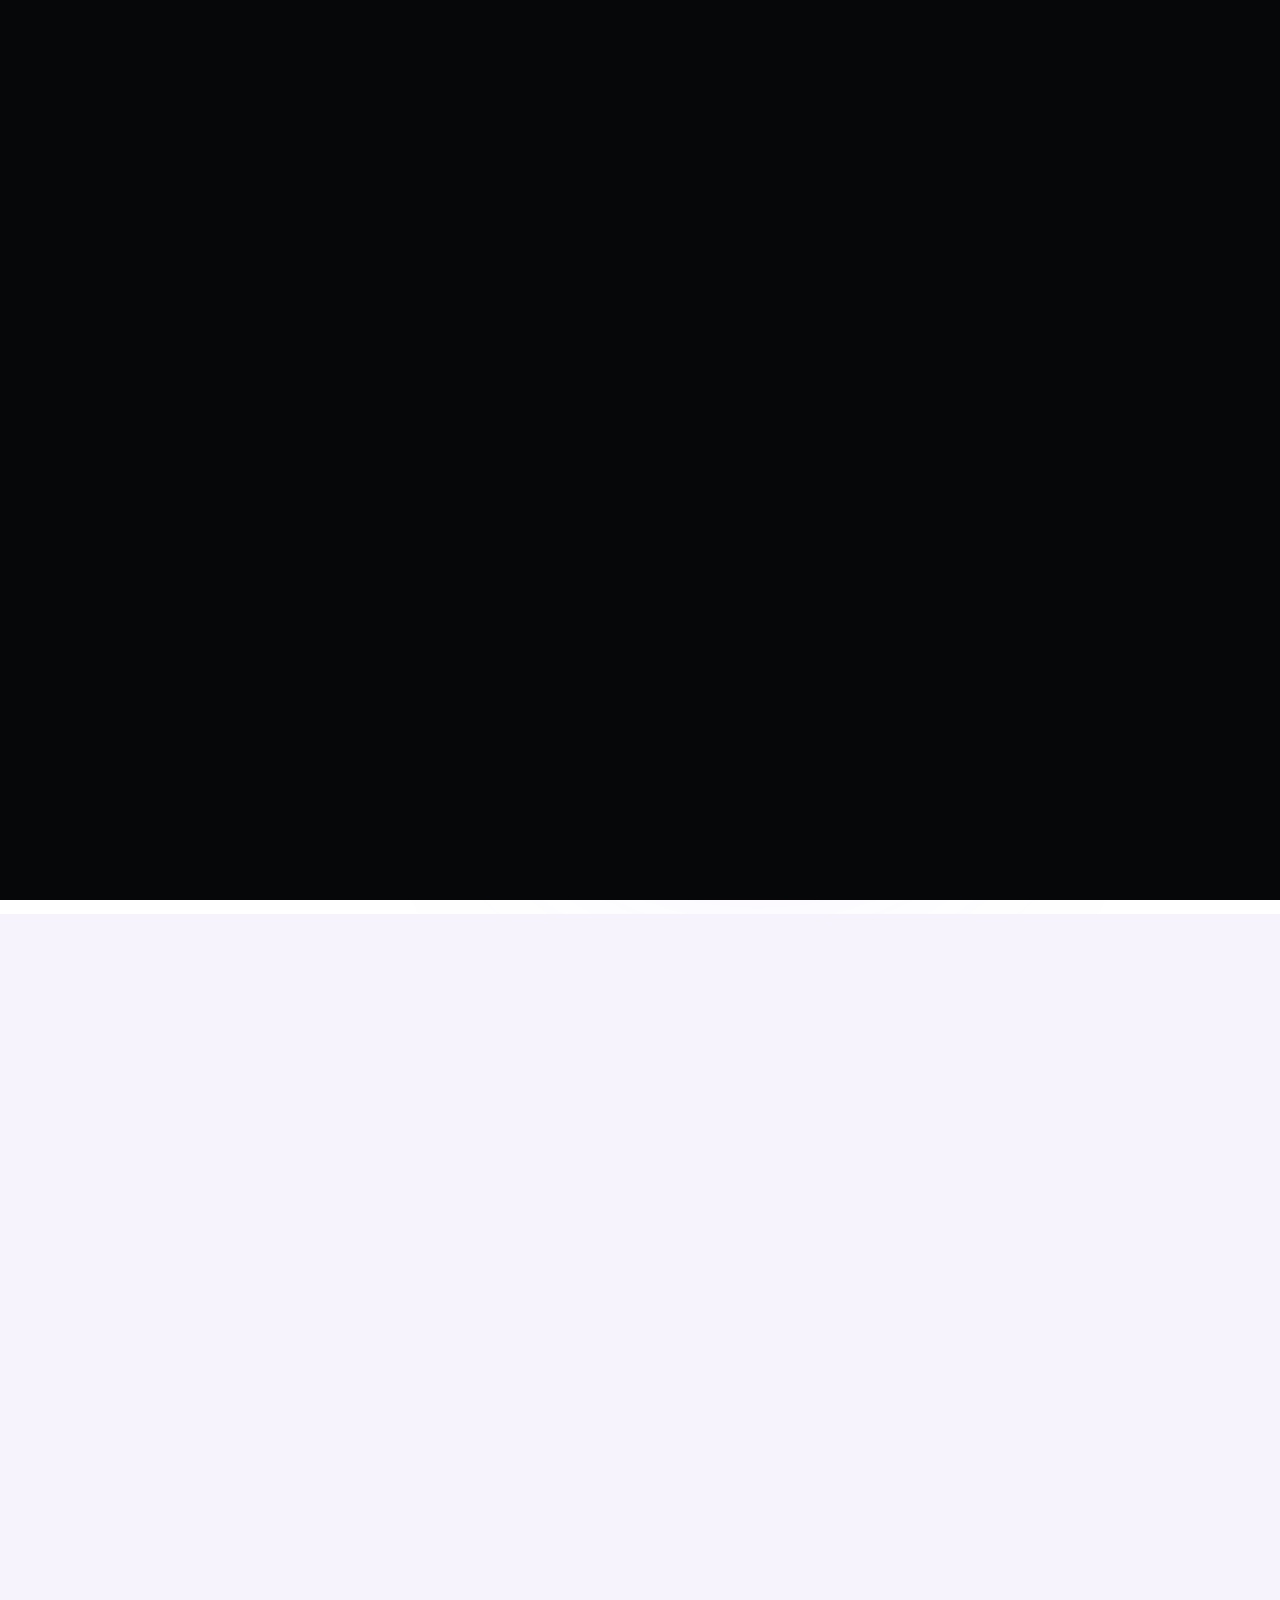
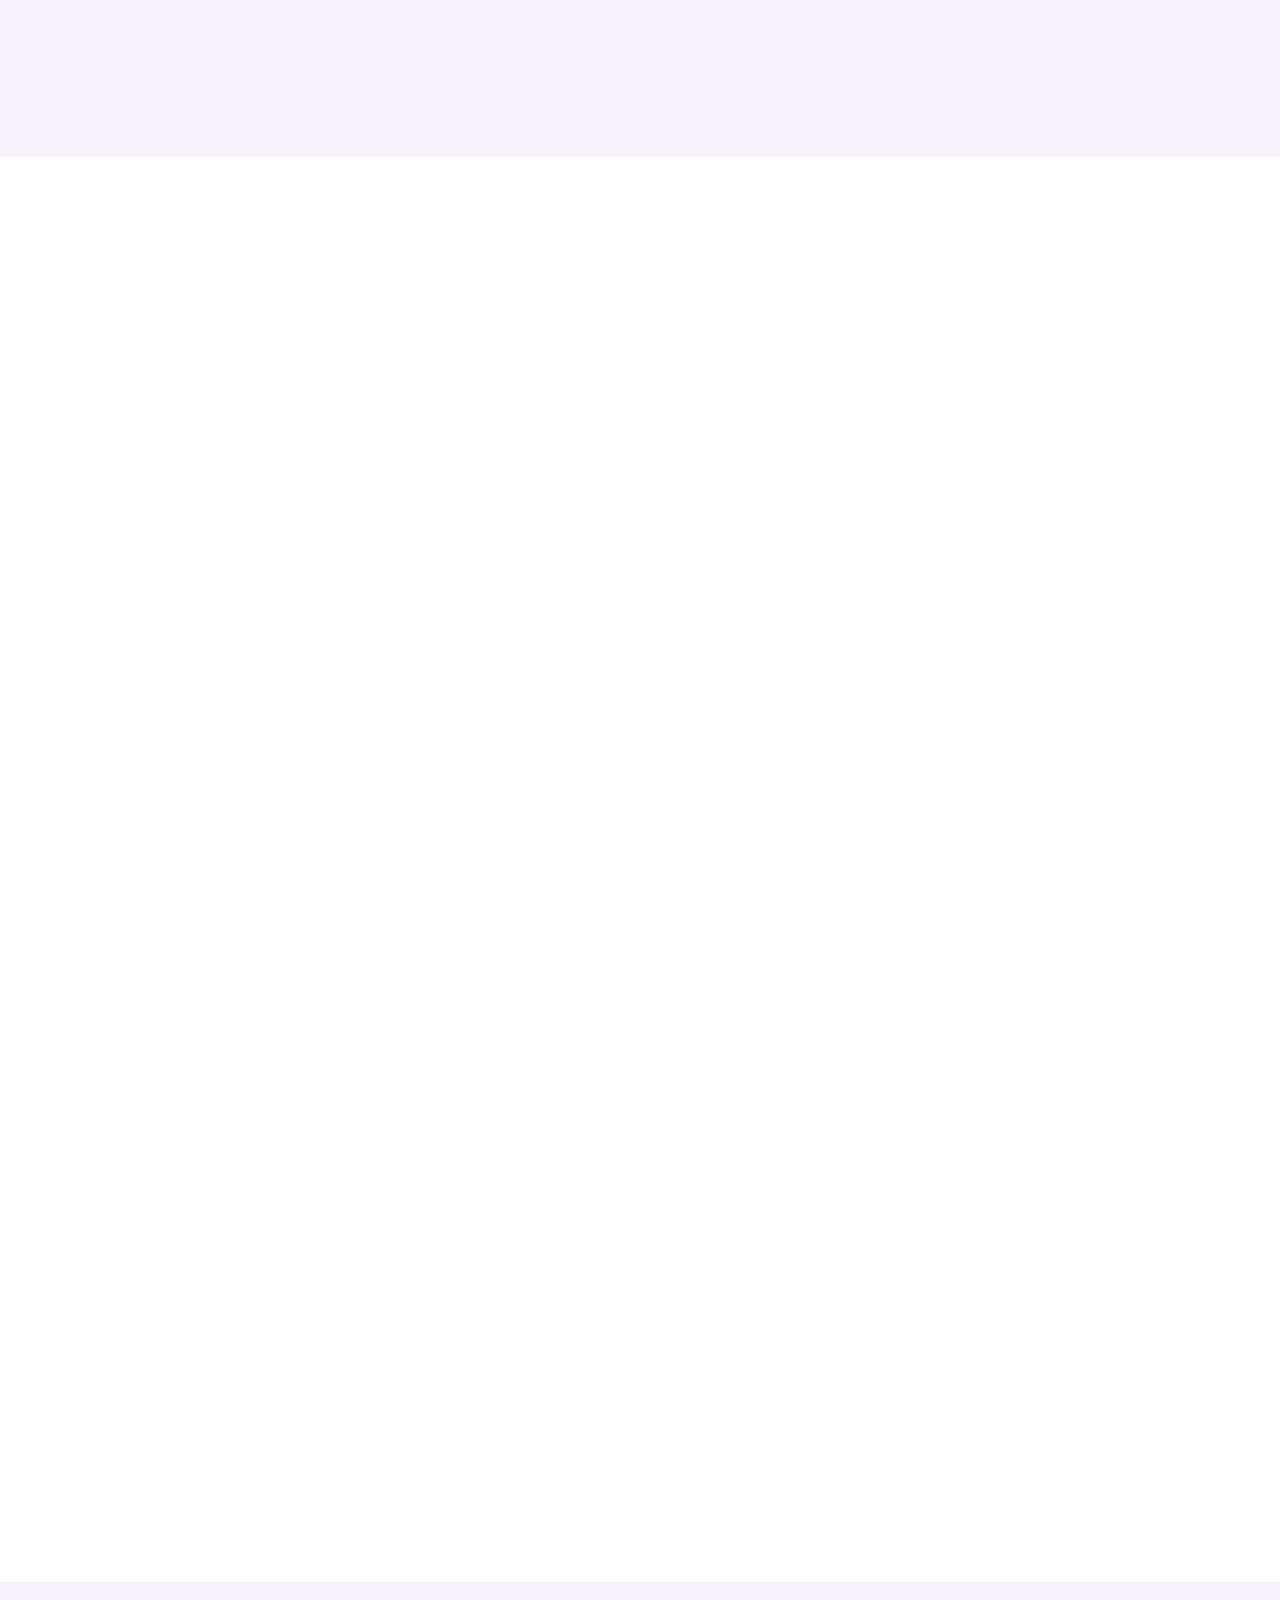
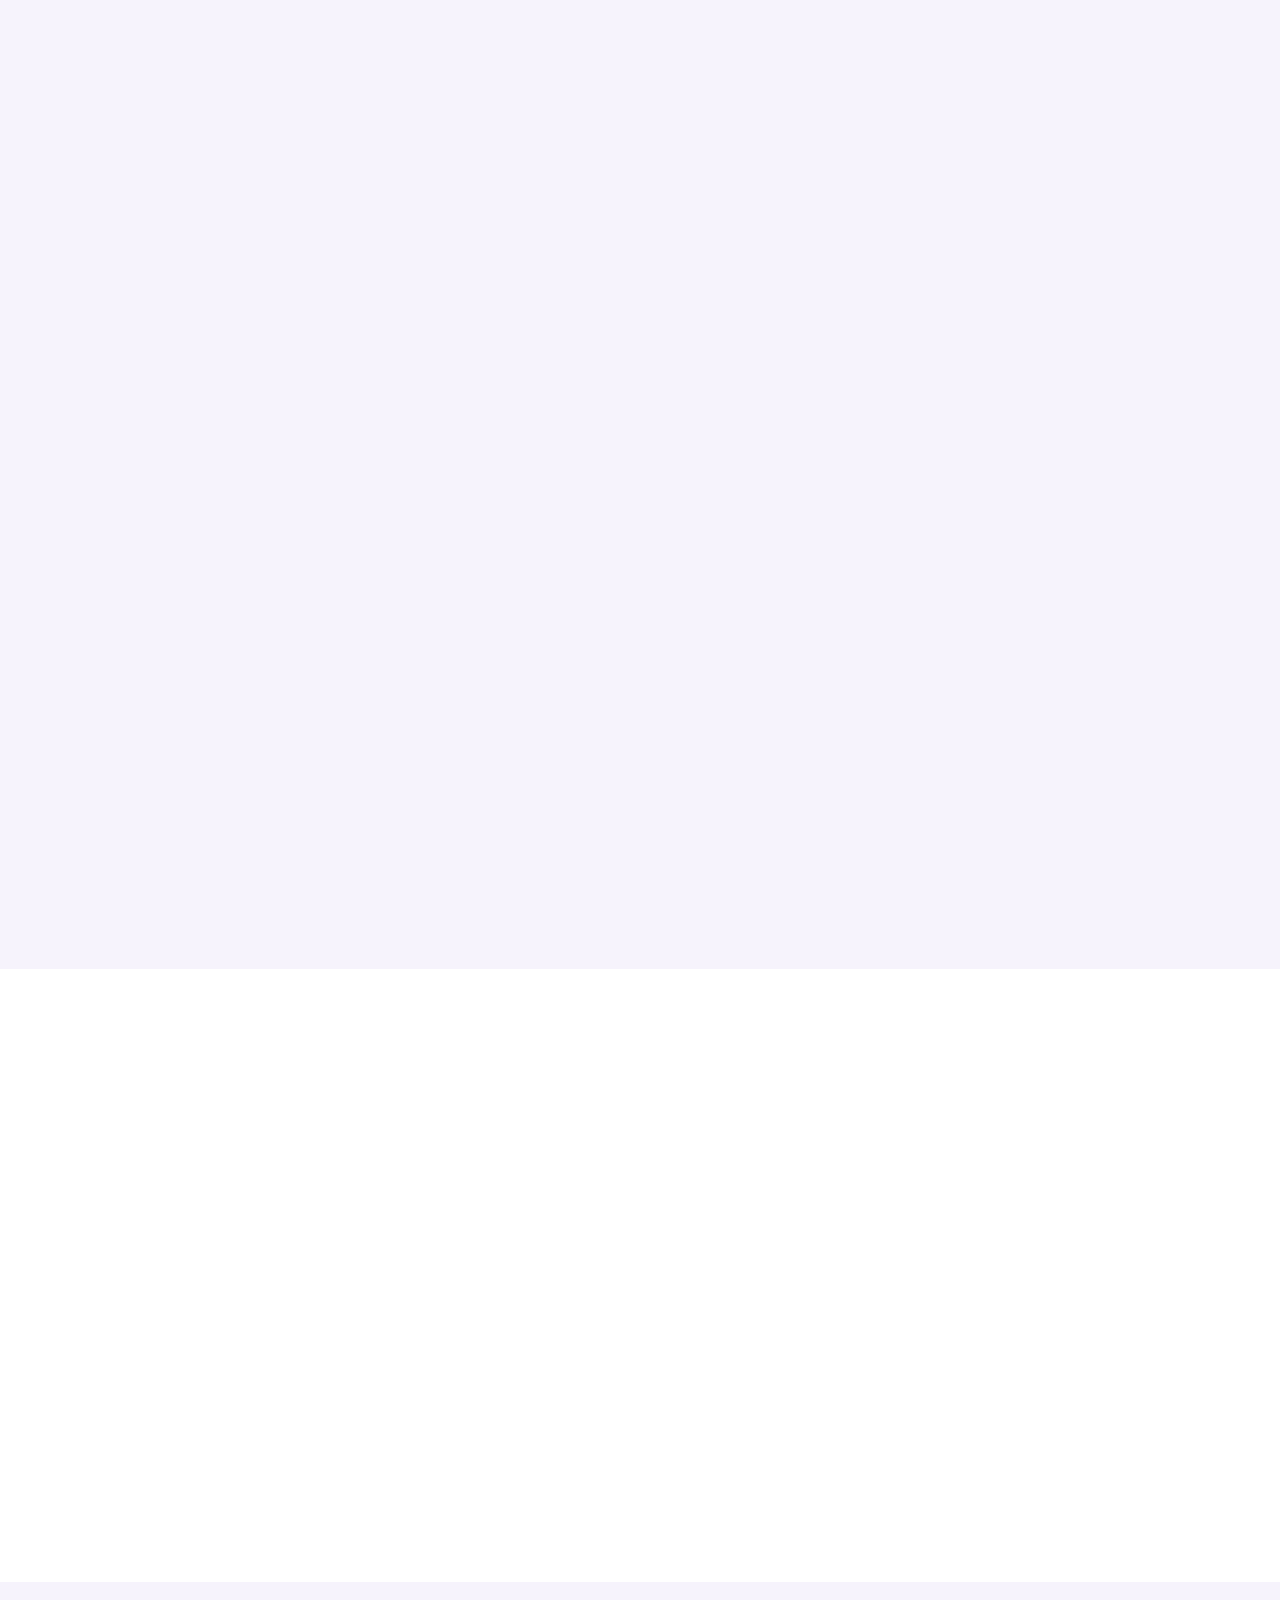
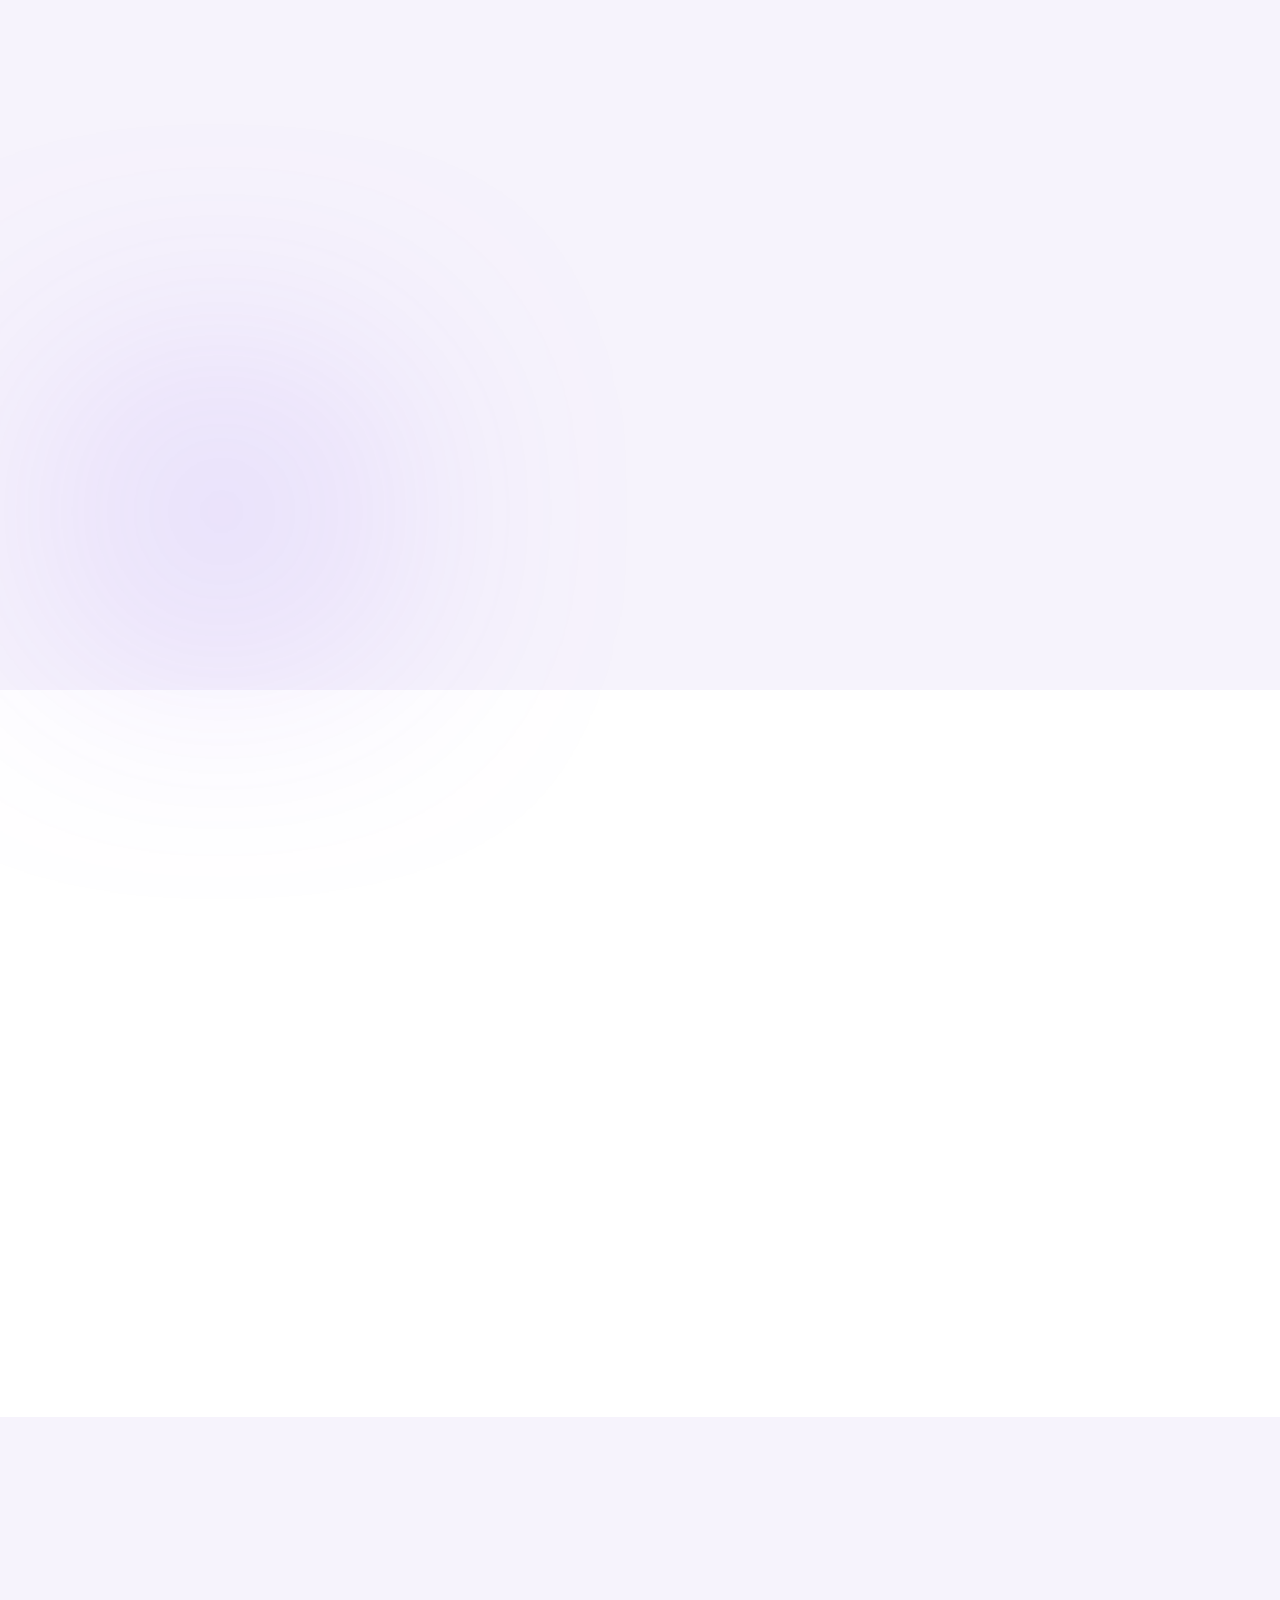
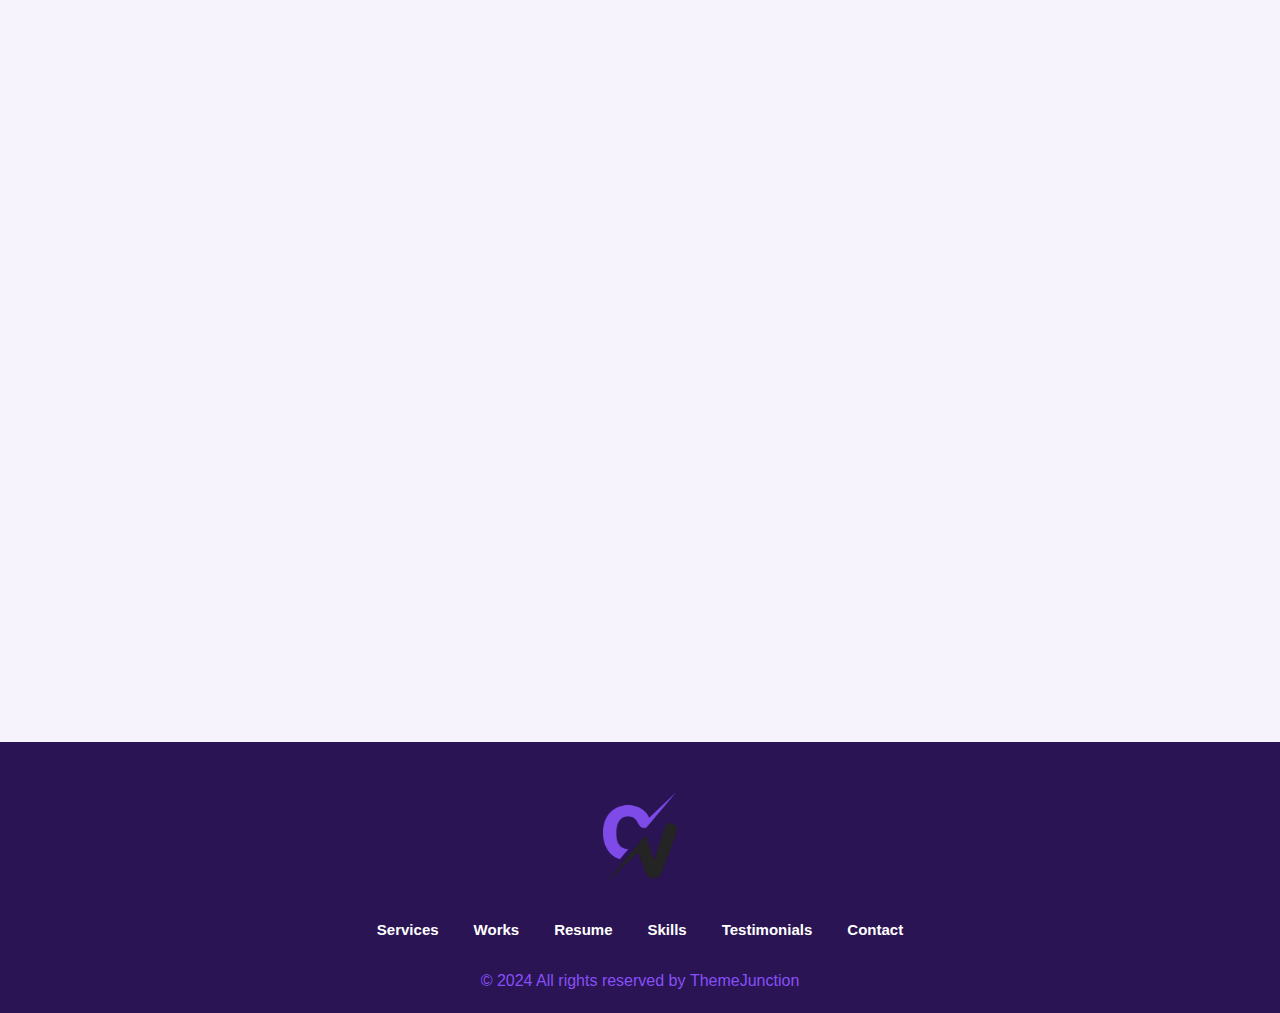
==== commit b950c107: "first" ====
--- a/index-light.html
+++ b/index-light.html
@@ -164,16 +164,22 @@
             <div class="row align-items-center">
                <div class="col-md-6">
                   <div class="hero-content-box">
-                     <span class="hero-sub-title">I am Vaibhav</span>
-                     <h1 class="hero-title">Web Developer +<br>UX Designer</h1>
+                     <span class="hero-sub-title">Hello,</span>
+                     <h1 class="hero-title">I'm Vaibhav and I'm</h1>
+                     <div   class="nerdy-pen">
+                        <h1 class="nerdy-pen__text">
+                           <span class="txt-rotate" data-period="2000"
+                              data-rotate='[ "Website Designer", "Graphic Designer", "Frontend Developer", "UI/UX Designer", "WordPess Designer" ]'></span>
+                        </h1>
+                     </div>
 
                      <div class="hero-image-box d-md-none text-center">
                         <img src="assets/img/hero/me.png" alt="">
                      </div>
 
                      <p class="lead">
-                        I break down complex user experinece problems to create integritiy focussed solutions that
-                        connect billions of people
+                        Welcome! I'm Vaibhav Chaudhary, a web designer specializing in HTML, CSS, Bootstrap, Tailwind,
+                        and WordPress. I craft beautiful, functional websites tailored to your unique needs and vision
                      </p>
                      <div class="button-box d-flex flex-wrap align-items-center">
                         <a href="#" class="btn tj-btn-secondary">Download CV <i class="flaticon-download"></i></a>
@@ -251,7 +257,8 @@
             <div class="row">
                <div class="col-md-12">
                   <div class="services-widget position-relative">
-                     <div class="service-item current d-flex flex-wrap align-items-center wow fadeInUp" data-wow-delay=".5s">
+                     <div class="service-item current d-flex flex-wrap align-items-center wow fadeInUp"
+                        data-wow-delay=".5s">
                         <div class="left-box d-flex flex-wrap align-items-center">
                            <span class="number">01</span>
                            <h3 class="service-title">Branding Design</h3>
@@ -426,7 +433,8 @@
                                  <input type="email" name="semail" id="semail" placeholder="Email" autocomplete="off">
                               </div>
                               <div class="form_group">
-                                 <textarea name="smessage" id="smessage" placeholder="Your message" autocomplete="off"></textarea>
+                                 <textarea name="smessage" id="smessage" placeholder="Your message"
+                                    autocomplete="off"></textarea>
                               </div>
                               <div class="form_btn">
                                  <button class="btn tj-btn-primary" type="submit">Send Message</button>
@@ -833,19 +841,27 @@
                               </div>
                            </div>
                            <div class="icon-box">
-                              <svg width="22" height="22" viewbox="0 0 22 22" fill="none" xmlns="http://www.w3.org/2000/svg">
-                                 <path d="M0.105431 2.18998C0.0301532 0.988687 1.02531 -0.00647222 2.2266 0.0688056L19.4961 1.15097C21.2148 1.25867 22.0029 3.34358 20.7852 4.56127L4.5979 20.7486C3.3802 21.9663 1.2953 21.1781 1.1876 19.4594L0.105431 2.18998Z" fill="url(#paint0_linear_263_588)"></path>
+                              <svg width="22" height="22" viewbox="0 0 22 22" fill="none"
+                                 xmlns="http://www.w3.org/2000/svg">
+                                 <path
+                                    d="M0.105431 2.18998C0.0301532 0.988687 1.02531 -0.00647222 2.2266 0.0688056L19.4961 1.15097C21.2148 1.25867 22.0029 3.34358 20.7852 4.56127L4.5979 20.7486C3.3802 21.9663 1.2953 21.1781 1.1876 19.4594L0.105431 2.18998Z"
+                                    fill="url(#paint0_linear_263_588)"></path>
                                  <defs>
-                                    <lineargradient id="paint0_linear_263_588" x1="-0.0363755" y1="-0.0729998" x2="35.3333" y2="-0.0729991" gradientunits="userSpaceOnUse">
+                                    <lineargradient id="paint0_linear_263_588" x1="-0.0363755" y1="-0.0729998"
+                                       x2="35.3333" y2="-0.0729991" gradientunits="userSpaceOnUse">
                                        <stop offset="1" stop-color="var(--tj-theme-primary)"></stop>
                                        <stop offset="1" stop-color="#140C1C" stop-opacity="0"></stop>
                                     </lineargradient>
                                  </defs>
                               </svg>
-                              <svg width="22" height="22" viewbox="0 0 22 22" fill="none" xmlns="http://www.w3.org/2000/svg">
-                                 <path d="M0.105431 2.18998C0.0301532 0.988687 1.02531 -0.00647222 2.2266 0.0688056L19.4961 1.15097C21.2148 1.25867 22.0029 3.34358 20.7852 4.56127L4.5979 20.7486C3.3802 21.9663 1.2953 21.1781 1.1876 19.4594L0.105431 2.18998Z" fill="url(#paint0_linear_263_589)"></path>
+                              <svg width="22" height="22" viewbox="0 0 22 22" fill="none"
+                                 xmlns="http://www.w3.org/2000/svg">
+                                 <path
+                                    d="M0.105431 2.18998C0.0301532 0.988687 1.02531 -0.00647222 2.2266 0.0688056L19.4961 1.15097C21.2148 1.25867 22.0029 3.34358 20.7852 4.56127L4.5979 20.7486C3.3802 21.9663 1.2953 21.1781 1.1876 19.4594L0.105431 2.18998Z"
+                                    fill="url(#paint0_linear_263_589)"></path>
                                  <defs>
-                                    <lineargradient id="paint0_linear_263_589" x1="-0.0363755" y1="-0.0729998" x2="35.3333" y2="-0.0729991" gradientunits="userSpaceOnUse">
+                                    <lineargradient id="paint0_linear_263_589" x1="-0.0363755" y1="-0.0729998"
+                                       x2="35.3333" y2="-0.0729991" gradientunits="userSpaceOnUse">
                                        <stop offset="1" stop-color="var(--tj-theme-primary)"></stop>
                                        <stop offset="1" stop-color="#140C1C" stop-opacity="0"></stop>
                                     </lineargradient>
@@ -867,19 +883,27 @@
                               </div>
                            </div>
                            <div class="icon-box">
-                              <svg width="22" height="22" viewbox="0 0 22 22" fill="none" xmlns="http://www.w3.org/2000/svg">
-                                 <path d="M0.105431 2.18998C0.0301532 0.988687 1.02531 -0.00647222 2.2266 0.0688056L19.4961 1.15097C21.2148 1.25867 22.0029 3.34358 20.7852 4.56127L4.5979 20.7486C3.3802 21.9663 1.2953 21.1781 1.1876 19.4594L0.105431 2.18998Z" fill="url(#paint0_linear_263_511)"></path>
+                              <svg width="22" height="22" viewbox="0 0 22 22" fill="none"
+                                 xmlns="http://www.w3.org/2000/svg">
+                                 <path
+                                    d="M0.105431 2.18998C0.0301532 0.988687 1.02531 -0.00647222 2.2266 0.0688056L19.4961 1.15097C21.2148 1.25867 22.0029 3.34358 20.7852 4.56127L4.5979 20.7486C3.3802 21.9663 1.2953 21.1781 1.1876 19.4594L0.105431 2.18998Z"
+                                    fill="url(#paint0_linear_263_511)"></path>
                                  <defs>
-                                    <lineargradient id="paint0_linear_263_511" x1="-0.0363755" y1="-0.0729998" x2="35.3333" y2="-0.0729991" gradientunits="userSpaceOnUse">
+                                    <lineargradient id="paint0_linear_263_511" x1="-0.0363755" y1="-0.0729998"
+                                       x2="35.3333" y2="-0.0729991" gradientunits="userSpaceOnUse">
                                        <stop offset="1" stop-color="var(--tj-theme-primary)"></stop>
                                        <stop offset="1" stop-color="#140C1C" stop-opacity="0"></stop>
                                     </lineargradient>
                                  </defs>
                               </svg>
-                              <svg width="22" height="22" viewbox="0 0 22 22" fill="none" xmlns="http://www.w3.org/2000/svg">
-                                 <path d="M0.105431 2.18998C0.0301532 0.988687 1.02531 -0.00647222 2.2266 0.0688056L19.4961 1.15097C21.2148 1.25867 22.0029 3.34358 20.7852 4.56127L4.5979 20.7486C3.3802 21.9663 1.2953 21.1781 1.1876 19.4594L0.105431 2.18998Z" fill="url(#paint0_linear_263_510)"></path>
+                              <svg width="22" height="22" viewbox="0 0 22 22" fill="none"
+                                 xmlns="http://www.w3.org/2000/svg">
+                                 <path
+                                    d="M0.105431 2.18998C0.0301532 0.988687 1.02531 -0.00647222 2.2266 0.0688056L19.4961 1.15097C21.2148 1.25867 22.0029 3.34358 20.7852 4.56127L4.5979 20.7486C3.3802 21.9663 1.2953 21.1781 1.1876 19.4594L0.105431 2.18998Z"
+                                    fill="url(#paint0_linear_263_510)"></path>
                                  <defs>
-                                    <lineargradient id="paint0_linear_263_510" x1="-0.0363755" y1="-0.0729998" x2="35.3333" y2="-0.0729991" gradientunits="userSpaceOnUse">
+                                    <lineargradient id="paint0_linear_263_510" x1="-0.0363755" y1="-0.0729998"
+                                       x2="35.3333" y2="-0.0729991" gradientunits="userSpaceOnUse">
                                        <stop offset="1" stop-color="var(--tj-theme-primary)"></stop>
                                        <stop offset="1" stop-color="#140C1C" stop-opacity="0"></stop>
                                     </lineargradient>
@@ -901,19 +925,27 @@
                               </div>
                            </div>
                            <div class="icon-box">
-                              <svg width="22" height="22" viewbox="0 0 22 22" fill="none" xmlns="http://www.w3.org/2000/svg">
-                                 <path d="M0.105431 2.18998C0.0301532 0.988687 1.02531 -0.00647222 2.2266 0.0688056L19.4961 1.15097C21.2148 1.25867 22.0029 3.34358 20.7852 4.56127L4.5979 20.7486C3.3802 21.9663 1.2953 21.1781 1.1876 19.4594L0.105431 2.18998Z" fill="url(#paint0_linear_263_512)"></path>
+                              <svg width="22" height="22" viewbox="0 0 22 22" fill="none"
+                                 xmlns="http://www.w3.org/2000/svg">
+                                 <path
+                                    d="M0.105431 2.18998C0.0301532 0.988687 1.02531 -0.00647222 2.2266 0.0688056L19.4961 1.15097C21.2148 1.25867 22.0029 3.34358 20.7852 4.56127L4.5979 20.7486C3.3802 21.9663 1.2953 21.1781 1.1876 19.4594L0.105431 2.18998Z"
+                                    fill="url(#paint0_linear_263_512)"></path>
                                  <defs>
-                                    <lineargradient id="paint0_linear_263_512" x1="-0.0363755" y1="-0.0729998" x2="35.3333" y2="-0.0729991" gradientunits="userSpaceOnUse">
+                                    <lineargradient id="paint0_linear_263_512" x1="-0.0363755" y1="-0.0729998"
+                                       x2="35.3333" y2="-0.0729991" gradientunits="userSpaceOnUse">
                                        <stop offset="1" stop-color="var(--tj-theme-primary)"></stop>
                                        <stop offset="1" stop-color="#140C1C" stop-opacity="0"></stop>
                                     </lineargradient>
                                  </defs>
                               </svg>
-                              <svg width="22" height="22" viewbox="0 0 22 22" fill="none" xmlns="http://www.w3.org/2000/svg">
-                                 <path d="M0.105431 2.18998C0.0301532 0.988687 1.02531 -0.00647222 2.2266 0.0688056L19.4961 1.15097C21.2148 1.25867 22.0029 3.34358 20.7852 4.56127L4.5979 20.7486C3.3802 21.9663 1.2953 21.1781 1.1876 19.4594L0.105431 2.18998Z" fill="url(#paint0_linear_263_513)"></path>
+                              <svg width="22" height="22" viewbox="0 0 22 22" fill="none"
+                                 xmlns="http://www.w3.org/2000/svg">
+                                 <path
+                                    d="M0.105431 2.18998C0.0301532 0.988687 1.02531 -0.00647222 2.2266 0.0688056L19.4961 1.15097C21.2148 1.25867 22.0029 3.34358 20.7852 4.56127L4.5979 20.7486C3.3802 21.9663 1.2953 21.1781 1.1876 19.4594L0.105431 2.18998Z"
+                                    fill="url(#paint0_linear_263_513)"></path>
                                  <defs>
-                                    <lineargradient id="paint0_linear_263_513" x1="-0.0363755" y1="-0.0729998" x2="35.3333" y2="-0.0729991" gradientunits="userSpaceOnUse">
+                                    <lineargradient id="paint0_linear_263_513" x1="-0.0363755" y1="-0.0729998"
+                                       x2="35.3333" y2="-0.0729991" gradientunits="userSpaceOnUse">
                                        <stop offset="1" stop-color="var(--tj-theme-primary)"></stop>
                                        <stop offset="1" stop-color="#140C1C" stop-opacity="0"></stop>
                                     </lineargradient>
@@ -935,19 +967,27 @@
                               </div>
                            </div>
                            <div class="icon-box">
-                              <svg width="22" height="22" viewbox="0 0 22 22" fill="none" xmlns="http://www.w3.org/2000/svg">
-                                 <path d="M0.105431 2.18998C0.0301532 0.988687 1.02531 -0.00647222 2.2266 0.0688056L19.4961 1.15097C21.2148 1.25867 22.0029 3.34358 20.7852 4.56127L4.5979 20.7486C3.3802 21.9663 1.2953 21.1781 1.1876 19.4594L0.105431 2.18998Z" fill="url(#paint0_linear_263_514)"></path>
+                              <svg width="22" height="22" viewbox="0 0 22 22" fill="none"
+                                 xmlns="http://www.w3.org/2000/svg">
+                                 <path
+                                    d="M0.105431 2.18998C0.0301532 0.988687 1.02531 -0.00647222 2.2266 0.0688056L19.4961 1.15097C21.2148 1.25867 22.0029 3.34358 20.7852 4.56127L4.5979 20.7486C3.3802 21.9663 1.2953 21.1781 1.1876 19.4594L0.105431 2.18998Z"
+                                    fill="url(#paint0_linear_263_514)"></path>
                                  <defs>
-                                    <lineargradient id="paint0_linear_263_514" x1="-0.0363755" y1="-0.0729998" x2="35.3333" y2="-0.0729991" gradientunits="userSpaceOnUse">
+                                    <lineargradient id="paint0_linear_263_514" x1="-0.0363755" y1="-0.0729998"
+                                       x2="35.3333" y2="-0.0729991" gradientunits="userSpaceOnUse">
                                        <stop offset="1" stop-color="var(--tj-theme-primary)"></stop>
                                        <stop offset="1" stop-color="#140C1C" stop-opacity="0"></stop>
                                     </lineargradient>
                                  </defs>
                               </svg>
-                              <svg width="22" height="22" viewbox="0 0 22 22" fill="none" xmlns="http://www.w3.org/2000/svg">
-                                 <path d="M0.105431 2.18998C0.0301532 0.988687 1.02531 -0.00647222 2.2266 0.0688056L19.4961 1.15097C21.2148 1.25867 22.0029 3.34358 20.7852 4.56127L4.5979 20.7486C3.3802 21.9663 1.2953 21.1781 1.1876 19.4594L0.105431 2.18998Z" fill="url(#paint0_linear_263_515)"></path>
+                              <svg width="22" height="22" viewbox="0 0 22 22" fill="none"
+                                 xmlns="http://www.w3.org/2000/svg">
+                                 <path
+                                    d="M0.105431 2.18998C0.0301532 0.988687 1.02531 -0.00647222 2.2266 0.0688056L19.4961 1.15097C21.2148 1.25867 22.0029 3.34358 20.7852 4.56127L4.5979 20.7486C3.3802 21.9663 1.2953 21.1781 1.1876 19.4594L0.105431 2.18998Z"
+                                    fill="url(#paint0_linear_263_515)"></path>
                                  <defs>
-                                    <lineargradient id="paint0_linear_263_515" x1="-0.0363755" y1="-0.0729998" x2="35.3333" y2="-0.0729991" gradientunits="userSpaceOnUse">
+                                    <lineargradient id="paint0_linear_263_515" x1="-0.0363755" y1="-0.0729998"
+                                       x2="35.3333" y2="-0.0729991" gradientunits="userSpaceOnUse">
                                        <stop offset="1" stop-color="var(--tj-theme-primary)"></stop>
                                        <stop offset="1" stop-color="#140C1C" stop-opacity="0"></stop>
                                     </lineargradient>
@@ -969,19 +1009,27 @@
                               </div>
                            </div>
                            <div class="icon-box">
-                              <svg width="22" height="22" viewbox="0 0 22 22" fill="none" xmlns="http://www.w3.org/2000/svg">
-                                 <path d="M0.105431 2.18998C0.0301532 0.988687 1.02531 -0.00647222 2.2266 0.0688056L19.4961 1.15097C21.2148 1.25867 22.0029 3.34358 20.7852 4.56127L4.5979 20.7486C3.3802 21.9663 1.2953 21.1781 1.1876 19.4594L0.105431 2.18998Z" fill="url(#paint0_linear_263_512)"></path>
+                              <svg width="22" height="22" viewbox="0 0 22 22" fill="none"
+                                 xmlns="http://www.w3.org/2000/svg">
+                                 <path
+                                    d="M0.105431 2.18998C0.0301532 0.988687 1.02531 -0.00647222 2.2266 0.0688056L19.4961 1.15097C21.2148 1.25867 22.0029 3.34358 20.7852 4.56127L4.5979 20.7486C3.3802 21.9663 1.2953 21.1781 1.1876 19.4594L0.105431 2.18998Z"
+                                    fill="url(#paint0_linear_263_512)"></path>
                                  <defs>
-                                    <lineargradient id="paint0_linear_263_512" x1="-0.0363755" y1="-0.0729998" x2="35.3333" y2="-0.0729991" gradientunits="userSpaceOnUse">
+                                    <lineargradient id="paint0_linear_263_512" x1="-0.0363755" y1="-0.0729998"
+                                       x2="35.3333" y2="-0.0729991" gradientunits="userSpaceOnUse">
                                        <stop offset="1" stop-color="var(--tj-theme-primary)"></stop>
                                        <stop offset="1" stop-color="#140C1C" stop-opacity="0"></stop>
                                     </lineargradient>
                                  </defs>
                               </svg>
-                              <svg width="22" height="22" viewbox="0 0 22 22" fill="none" xmlns="http://www.w3.org/2000/svg">
-                                 <path d="M0.105431 2.18998C0.0301532 0.988687 1.02531 -0.00647222 2.2266 0.0688056L19.4961 1.15097C21.2148 1.25867 22.0029 3.34358 20.7852 4.56127L4.5979 20.7486C3.3802 21.9663 1.2953 21.1781 1.1876 19.4594L0.105431 2.18998Z" fill="url(#paint0_linear_263_513)"></path>
+                              <svg width="22" height="22" viewbox="0 0 22 22" fill="none"
+                                 xmlns="http://www.w3.org/2000/svg">
+                                 <path
+                                    d="M0.105431 2.18998C0.0301532 0.988687 1.02531 -0.00647222 2.2266 0.0688056L19.4961 1.15097C21.2148 1.25867 22.0029 3.34358 20.7852 4.56127L4.5979 20.7486C3.3802 21.9663 1.2953 21.1781 1.1876 19.4594L0.105431 2.18998Z"
+                                    fill="url(#paint0_linear_263_513)"></path>
                                  <defs>
-                                    <lineargradient id="paint0_linear_263_513" x1="-0.0363755" y1="-0.0729998" x2="35.3333" y2="-0.0729991" gradientunits="userSpaceOnUse">
+                                    <lineargradient id="paint0_linear_263_513" x1="-0.0363755" y1="-0.0729998"
+                                       x2="35.3333" y2="-0.0729991" gradientunits="userSpaceOnUse">
                                        <stop offset="1" stop-color="var(--tj-theme-primary)"></stop>
                                        <stop offset="1" stop-color="#140C1C" stop-opacity="0"></stop>
                                     </lineargradient>
@@ -1003,19 +1051,27 @@
                               </div>
                            </div>
                            <div class="icon-box">
-                              <svg width="22" height="22" viewbox="0 0 22 22" fill="none" xmlns="http://www.w3.org/2000/svg">
-                                 <path d="M0.105431 2.18998C0.0301532 0.988687 1.02531 -0.00647222 2.2266 0.0688056L19.4961 1.15097C21.2148 1.25867 22.0029 3.34358 20.7852 4.56127L4.5979 20.7486C3.3802 21.9663 1.2953 21.1781 1.1876 19.4594L0.105431 2.18998Z" fill="url(#paint0_linear_263_514)"></path>
+                              <svg width="22" height="22" viewbox="0 0 22 22" fill="none"
+                                 xmlns="http://www.w3.org/2000/svg">
+                                 <path
+                                    d="M0.105431 2.18998C0.0301532 0.988687 1.02531 -0.00647222 2.2266 0.0688056L19.4961 1.15097C21.2148 1.25867 22.0029 3.34358 20.7852 4.56127L4.5979 20.7486C3.3802 21.9663 1.2953 21.1781 1.1876 19.4594L0.105431 2.18998Z"
+                                    fill="url(#paint0_linear_263_514)"></path>
                                  <defs>
-                                    <lineargradient id="paint0_linear_263_514" x1="-0.0363755" y1="-0.0729998" x2="35.3333" y2="-0.0729991" gradientunits="userSpaceOnUse">
+                                    <lineargradient id="paint0_linear_263_514" x1="-0.0363755" y1="-0.0729998"
+                                       x2="35.3333" y2="-0.0729991" gradientunits="userSpaceOnUse">
                                        <stop offset="1" stop-color="var(--tj-theme-primary)"></stop>
                                        <stop offset="1" stop-color="#140C1C" stop-opacity="0"></stop>
                                     </lineargradient>
                                  </defs>
                               </svg>
-                              <svg width="22" height="22" viewbox="0 0 22 22" fill="none" xmlns="http://www.w3.org/2000/svg">
-                                 <path d="M0.105431 2.18998C0.0301532 0.988687 1.02531 -0.00647222 2.2266 0.0688056L19.4961 1.15097C21.2148 1.25867 22.0029 3.34358 20.7852 4.56127L4.5979 20.7486C3.3802 21.9663 1.2953 21.1781 1.1876 19.4594L0.105431 2.18998Z" fill="url(#paint0_linear_263_515)"></path>
+                              <svg width="22" height="22" viewbox="0 0 22 22" fill="none"
+                                 xmlns="http://www.w3.org/2000/svg">
+                                 <path
+                                    d="M0.105431 2.18998C0.0301532 0.988687 1.02531 -0.00647222 2.2266 0.0688056L19.4961 1.15097C21.2148 1.25867 22.0029 3.34358 20.7852 4.56127L4.5979 20.7486C3.3802 21.9663 1.2953 21.1781 1.1876 19.4594L0.105431 2.18998Z"
+                                    fill="url(#paint0_linear_263_515)"></path>
                                  <defs>
-                                    <lineargradient id="paint0_linear_263_515" x1="-0.0363755" y1="-0.0729998" x2="35.3333" y2="-0.0729991" gradientunits="userSpaceOnUse">
+                                    <lineargradient id="paint0_linear_263_515" x1="-0.0363755" y1="-0.0729998"
+                                       x2="35.3333" y2="-0.0729991" gradientunits="userSpaceOnUse">
                                        <stop offset="1" stop-color="var(--tj-theme-primary)"></stop>
                                        <stop offset="1" stop-color="#140C1C" stop-opacity="0"></stop>
                                     </lineargradient>
@@ -1129,22 +1185,26 @@
                            <div class="row gx-3">
                               <div class="col-sm-6">
                                  <div class="form_group">
-                                    <input type="text" name="conName" id="conName" placeholder="First name" autocomplete="off">
+                                    <input type="text" name="conName" id="conName" placeholder="First name"
+                                       autocomplete="off">
                                  </div>
                               </div>
                               <div class="col-sm-6">
                                  <div class="form_group">
-                                    <input type="text" name="conLName" id="conLName" placeholder="Last name" autocomplete="off">
+                                    <input type="text" name="conLName" id="conLName" placeholder="Last name"
+                                       autocomplete="off">
                                  </div>
                               </div>
                               <div class="col-sm-6">
                                  <div class="form_group">
-                                    <input type="email" name="conEmail" id="conEmail" placeholder="Email address" autocomplete="off">
+                                    <input type="email" name="conEmail" id="conEmail" placeholder="Email address"
+                                       autocomplete="off">
                                  </div>
                               </div>
                               <div class="col-sm-6">
                                  <div class="form_group">
-                                    <input type="tel" name="conPhone" id="conPhone" placeholder="Phone number" autocomplete="off">
+                                    <input type="tel" name="conPhone" id="conPhone" placeholder="Phone number"
+                                       autocomplete="off">
                                  </div>
                               </div>
                               <div class="col-12">
@@ -1177,7 +1237,8 @@
                <div class="col-lg-5 offset-lg-1 col-md-5 d-flex flex-wrap align-items-center order-1 order-md-2">
                   <div class="contact-info-list">
                      <ul class="ul-reset">
-                        <li class="d-flex flex-wrap align-items-center position-relative wow fadeInRight" data-wow-delay=".4s">
+                        <li class="d-flex flex-wrap align-items-center position-relative wow fadeInRight"
+                           data-wow-delay=".4s">
                            <div class="icon-box">
                               <i class="flaticon-phone-call"></i>
                            </div>
@@ -1186,7 +1247,8 @@
                               <a href="tel:0123456789">+01 123 654 8096</a>
                            </div>
                         </li>
-                        <li class="d-flex flex-wrap align-items-center position-relative wow fadeInRight" data-wow-delay=".5s">
+                        <li class="d-flex flex-wrap align-items-center position-relative wow fadeInRight"
+                           data-wow-delay=".5s">
                            <div class="icon-box">
                               <i class="flaticon-mail-inbox-app"></i>
                            </div>
@@ -1195,7 +1257,8 @@
                               <a href="mailto:mail@mail.com">gerolddesign@mail.com</a>
                            </div>
                         </li>
-                        <li class="d-flex flex-wrap align-items-center position-relative wow fadeInRight" data-wow-delay=".6s">
+                        <li class="d-flex flex-wrap align-items-center position-relative wow fadeInRight"
+                           data-wow-delay=".6s">
                            <div class="icon-box">
                               <i class="flaticon-location"></i>
                            </div>
@@ -1218,7 +1281,8 @@
             <div class="modal-content">
                <div class="modal-header">
                   <span class="modal-title"><strong>Message Sent Successfully</strong></span>
-                  <button type="button" class="close" data-bs-dismiss="modal" aria-label="Close"><i class="fas fa-times"></i></button>
+                  <button type="button" class="close" data-bs-dismiss="modal" aria-label="Close"><i
+                        class="fas fa-times"></i></button>
                </div>
                <div class="modal-body">
                   <p>Thank you for contacting us. We will get back to you shortly.<br>Have a great day!</p>
@@ -1237,7 +1301,8 @@
             <div class="modal-content">
                <div class="modal-header">
                   <span class="modal-title"><strong>Error</strong></span>
-                  <button type="button" class="close" data-bs-dismiss="modal" aria-label="Close"><i class="fas fa-times"></i></button>
+                  <button type="button" class="close" data-bs-dismiss="modal" aria-label="Close"><i
+                        class="fas fa-times"></i></button>
                </div>
                <div class="modal-body">
                   <p>Oops! Something went wrong, please try again.</p>
--- a/assets/css/main.css
+++ b/assets/css/main.css
@@ -1045,7 +1045,7 @@
 }
 
 .hero-title {
-	font-size: 65px;
+	font-size: 36px;
 	background: var(--tj-theme-primary);
 	background: -webkit-gradient(
 		linear,
@@ -1072,6 +1072,9 @@
 	max-width: 550px;
 	width: 100%;
 	margin-bottom: 0;
+}
+.hero-content-box .lead {
+	font-size: 18px;
 }
 .hero-content-box .button-box {
 	margin-top: 50px;
@@ -3554,4 +3557,7 @@
 	border-radius: 50%;
 }
 
+
+
+
 /* END: Modal CSS */
